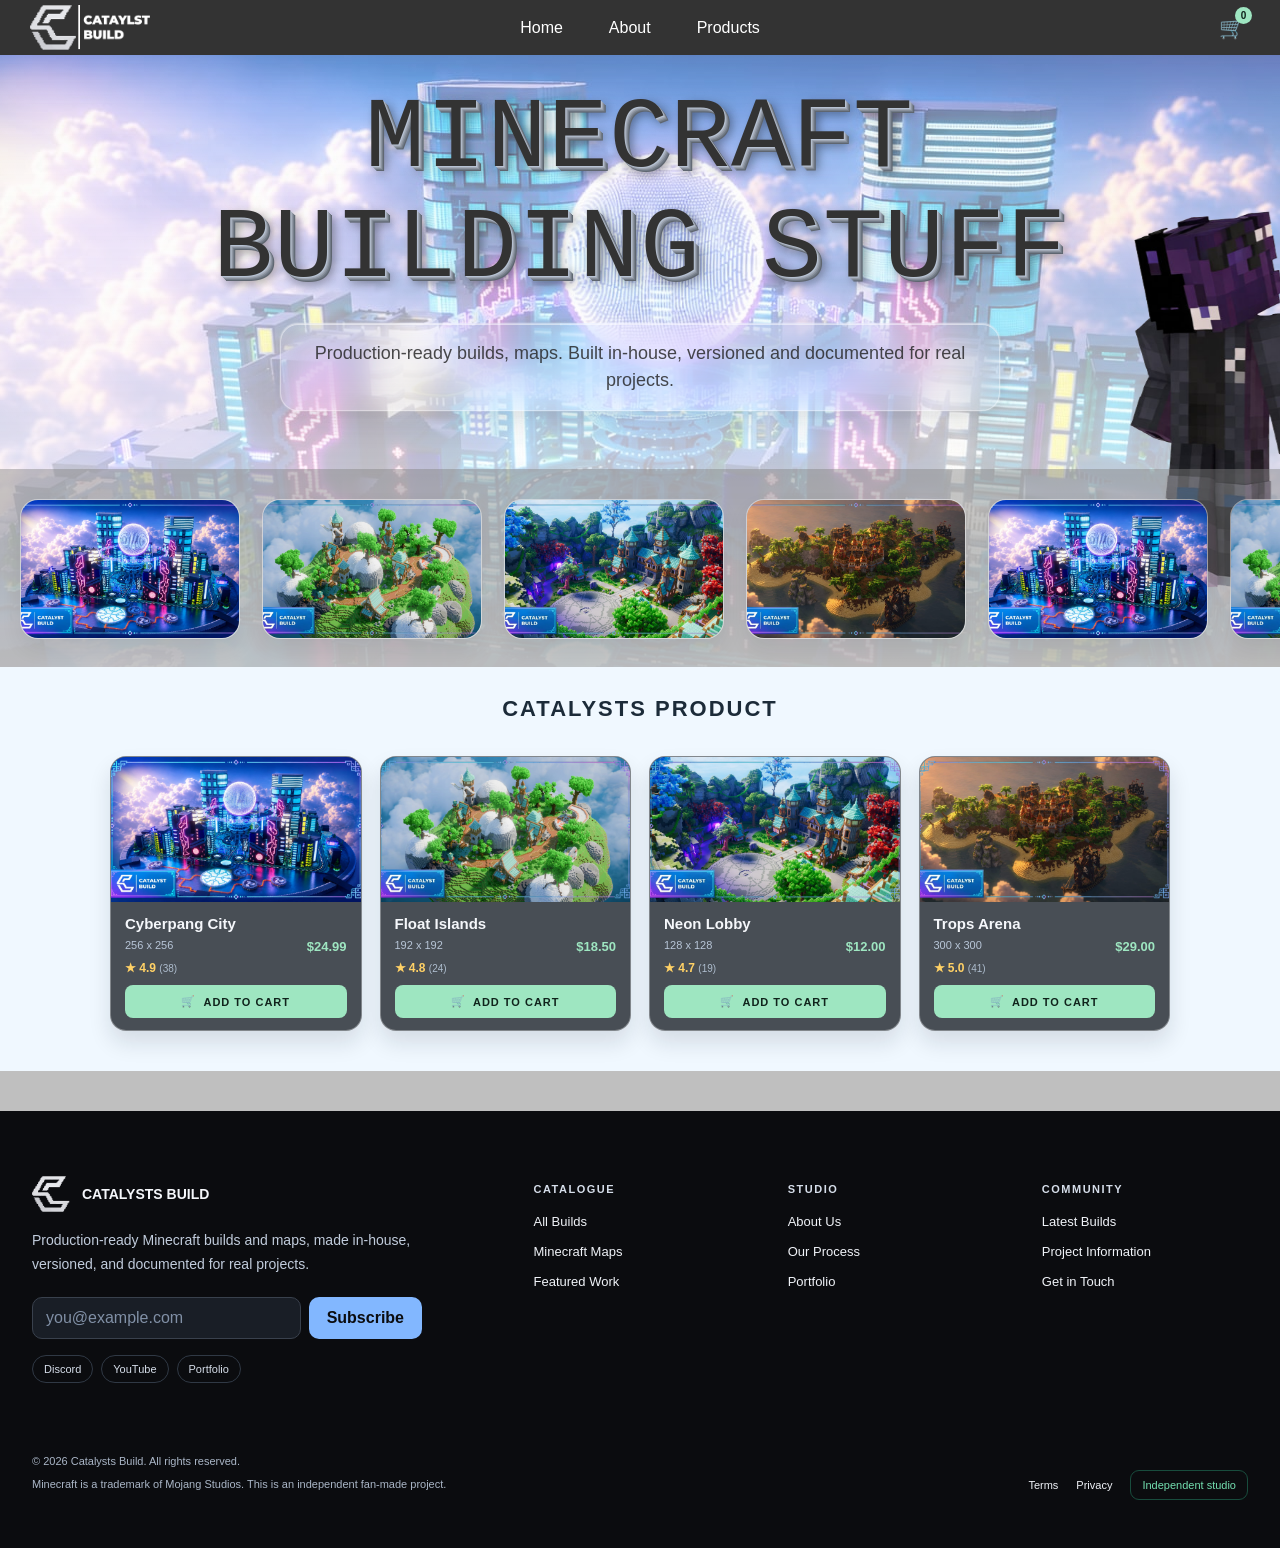
==== index.html @ a45d8bbc "update" ====
<html lang="en">
    <head>
        <meta charset="UTF-8" />
        <meta name="viewport" content="width=device-width, initial-scale=1.0" />
        <meta name="description" content="Production-ready Minecraft builds and maps, made in-house and documented for real projects." />
        <meta name="theme-color" content="#0b0c0f" />
        <meta property="og:title" content="Catalysts Build | Minecraft Builds and Maps" />
        <meta property="og:description" content="Production-ready Minecraft builds and maps, made in-house and documented for real projects." />
        <meta property="og:type" content="website" />
        <link rel="icon" type="image/png" href="KATALISs.png" />
        <title>Catalysts Build | Minecraft Builds and Maps</title>
        <link rel="stylesheet" href="style.css" />
        <script src="page-transition.js" defer></script>
    </head>
    <body data-page="home">
        <div class="page-loader" role="status" aria-label="Loading page">
            <img src="KATALISs.png" alt="" />
            <span class="page-loader-spinner" aria-hidden="true"></span>
        </div>
        <!-- NAVIGATION BAR -->
        <div class="container-navbar" id="home">
            <div class="navbar-brand">
                <img src="KATALIS.png" alt="Catalysts Build Logo" class="logo-img" />
            </div>
            <ul class="ul-navbar">
                <li class="lu-navbar"><a href="index.html">Home</a></li>
                <li class="lu-navbar"><a href="./About.html">About</a></li>
                <li class="lu-navbar"><a href="index.html#showcase">Products</a></li>
            </ul>
            <button class="navbar-cart" type="button" aria-label="Open product cart" aria-expanded="false"><span aria-hidden="true">&#128722;</span><span class="cart-count" aria-label="0 items">0</span></button>
        </div>
        <div class="cart-backdrop" hidden>
            <div class="cart-panel" role="dialog" aria-modal="true" aria-labelledby="cart-title" hidden>
                <div class="cart-panel-header"><h2 id="cart-title">Your Cart</h2><button class="cart-close" type="button" aria-label="Close cart">&#10005;</button></div>
                <div class="cart-items"></div>
                <div class="cart-total"><span>Total</span><strong>$0.00</strong><button class="cart-checkout" type="button" disabled>BUY</button></div>
            </div>
        </div>
        <!-- NAVIGATION BAR END -->
        
        <!-- CONTENT 1 -->
        <div class="hero">
            <div class="hero-scene">
                <img src="Dignan.png" alt="Minecraft Player" class="hero-image" />
                <div class="hero-text">
                    <h1 class="hero-title">MINECRAFT</h1>
                    <h2 class="hero-title">BUILDING STUFF</h2>
                    <p class="hero-subtitle">Production-ready builds, maps. Built in-house, versioned and documented for real projects.</p>
                </div>
            </div>
        </div>
        <!-- CONTENT 1 END -->

        <section class="showcase-section" id="showcase">
            <div class="showcase-track">
                <div class="showcase-item"><img src="Cyberpang.png" alt="Cyberpang build" /></div>
                <div class="showcase-item"><img src="float.png" alt="Float build" /></div>
                <div class="showcase-item"><img src="lobby.png" alt="Lobby build" /></div>
                <div class="showcase-item"><img src="Trops.png" alt="Trops build" /></div>
                <div class="showcase-item"><img src="Cyberpang.png" alt="Cyberpang build" /></div>
                <div class="showcase-item"><img src="float.png" alt="Float build" /></div>
                <div class="showcase-item"><img src="lobby.png" alt="Lobby build" /></div>
                <div class="showcase-item"><img src="Trops.png" alt="Trops build" /></div>
            </div>
            <div class="product-area">
                <h2 class="product-title">CATALYSTS PRODUCT</h2>
                <div class="build-catalog">
                <article class="build-card">
                    <img src="Cyberpang.png" alt="Cyberpang City build" />
                    <div class="build-card-info"><h3>Cyberpang City</h3><span>256 x 256</span><strong>$24.99</strong><p aria-label="Rated 4.9 out of 5">&#9733; 4.9 <small>(38)</small></p><button class="buy-button" type="button" data-product="Cyberpang City" data-price="24.99" data-image="Cyberpang.png"><span aria-hidden="true">&#128722;</span> ADD TO CART</button></div>
                </article>
                <article class="build-card">
                    <img src="float.png" alt="Float Islands build" />
                    <div class="build-card-info"><h3>Float Islands</h3><span>192 x 192</span><strong>$18.50</strong><p aria-label="Rated 4.8 out of 5">&#9733; 4.8 <small>(24)</small></p><button class="buy-button" type="button" data-product="Float Islands" data-price="18.50" data-image="float.png"><span aria-hidden="true">&#128722;</span> ADD TO CART</button></div>
                </article>
                <article class="build-card">
                    <img src="lobby.png" alt="Neon Lobby build" />
                    <div class="build-card-info"><h3>Neon Lobby</h3><span>128 x 128</span><strong>$12.00</strong><p aria-label="Rated 4.7 out of 5">&#9733; 4.7 <small>(19)</small></p><button class="buy-button" type="button" data-product="Neon Lobby" data-price="12.00" data-image="lobby.png"><span aria-hidden="true">&#128722;</span> ADD TO CART</button></div>
                </article>
                <article class="build-card">
                    <img src="Trops.png" alt="Trops Arena build" />
                    <div class="build-card-info"><h3>Trops Arena</h3><span>300 x 300</span><strong>$29.00</strong><p aria-label="Rated 5 out of 5">&#9733; 5.0 <small>(41)</small></p><button class="buy-button" type="button" data-product="Trops Arena" data-price="29.00" data-image="Trops.png"><span aria-hidden="true">&#128722;</span> ADD TO CART</button></div>
                </article>
                </div>
            </div>
        </section>

        <!-- FOOTER -->
        <footer class="site-footer">
            <div class="footer-inner">
                <div class="footer-main">
                    <section class="footer-brand" id="about">
                        <a class="footer-brand-name" href="#home">
                            <img src="KATALISs.png" alt="" class="footer-logo" />
                            <span>CATALYSTS BUILD</span>
                        </a>
                        <p class="footer-description">Production-ready Minecraft builds and maps, made in-house, versioned, and documented for real projects.</p>
                        <form class="footer-newsletter" action="#" method="get">
                            <label class="visually-hidden" for="footer-email">Email address</label>
                            <input id="footer-email" name="email" type="email" placeholder="you@example.com" required />
                            <button type="submit">Subscribe</button>
                        </form>
                        <div class="footer-socials" aria-label="Community links">
                            <span>Discord</span>
                            <span>YouTube</span>
                            <span>Portfolio</span>
                        </div>
                    </section>

                    <nav class="footer-link-group" aria-label="Build catalogue">
                        <h2>CATALOGUE</h2>
                        <a href="#showcase">All Builds</a>
                        <a href="#showcase">Minecraft Maps</a>
                        <a href="#showcase">Featured Work</a>
                    </nav>

                    <nav class="footer-link-group" aria-label="Studio information">
                        <h2>STUDIO</h2>
                        <a href="#about">About Us</a>
                        <a href="#about">Our Process</a>
                        <a href="#showcase">Portfolio</a>
                    </nav>

                    <nav class="footer-link-group" aria-label="Community and support">
                        <h2>COMMUNITY</h2>
                        <a href="#showcase">Latest Builds</a>
                        <a href="#about">Project Information</a>
                        <a href="#about">Get in Touch</a>
                    </nav>
                </div>

                <div class="footer-bottom">
                    <div class="footer-legal-copy">
                        <p>&copy; 2026 Catalysts Build. All rights reserved.</p>
                        <p>Minecraft is a trademark of Mojang Studios. This is an independent fan-made project.</p>
                    </div>
                    <div class="footer-legal-links">
                        <a href="#about">Terms</a>
                        <a href="#about">Privacy</a>
                        <span>Independent studio</span>
                    </div>
                </div>
            </div>
        </footer>
        <!-- FOOTER END -->
    </body>
</html>
---- style.css ----
@import url('https://fonts.cdnfonts.com/css/minecraft-4');

*,
*::before,
*::after {
    box-sizing: border-box;
}

html {
    overflow-x: clip;
}

body {
    margin: 0;
    font-family: Arial, sans-serif;
    position: relative;
    min-height: 100vh;
    background-color: #f3f3f3;
    animation: page-enter 260ms ease-out both;
}

html.cart-open,
body.cart-open {
    overflow: hidden;
}

.page-loader {
    position: fixed;
    z-index: 10000;
    inset: 0;
    display: grid;
    place-content: center;
    justify-items: center;
    gap: 22px;
    background: #11151b;
    opacity: 0;
    visibility: hidden;
    transition: opacity 180ms ease, visibility 180ms ease;
}

body.page-loading .page-loader {
    opacity: 1;
    visibility: visible;
}

body.page-loading-slide .page-loader {
    opacity: 1;
    visibility: visible;
    animation: loader-fade-in 420ms ease-out both;
    transition: none;
}

body.page-loading-slide-reverse .page-loader {
    opacity: 1;
    visibility: visible;
    animation: loader-fade-in 420ms ease-out both;
    transition: none;
}

body.page-loading-slide > :not(.page-loader) {
    animation: page-slide-out-right 420ms cubic-bezier(0.65, 0, 0.35, 1) both;
}

body.page-loading-slide-reverse > :not(.page-loader) {
    animation: page-slide-out-left 420ms cubic-bezier(0.65, 0, 0.35, 1) both;
}

.page-loader img {
    width: min(160px, 45vw);
    max-height: 140px;
    object-fit: contain;
    animation: loader-pulse 1.4s ease-in-out infinite;
}

.page-loader-spinner {
    width: 28px;
    aspect-ratio: 1;
    border: 3px solid rgba(255, 255, 255, 0.25);
    border-top-color: #82b7ff;
    border-radius: 50%;
    animation: loader-spin 0.8s linear infinite;
}

@keyframes loader-pulse {
    50% {
        transform: scale(1.06);
        opacity: 0.72;
    }
}

@keyframes loader-spin {
    to {
        transform: rotate(360deg);
    }
}

@keyframes page-enter {
    from {
        opacity: 0;
    }
    to {
        opacity: 1;
    }
}

body.page-slide-enter > :not(.page-loader) {
    animation: page-slide-in 420ms cubic-bezier(0.2, 0.75, 0.25, 1) both;
}

body.page-slide-enter-reverse > :not(.page-loader) {
    animation: page-slide-in-reverse 420ms cubic-bezier(0.2, 0.75, 0.25, 1) both;
}

@keyframes page-slide-in {
    from {
        transform: translateX(-100%);
    }
    to {
        transform: translateX(0);
    }
}

@keyframes loader-slide-in {
    from {
        transform: translateX(100%);
    }
    to {
        transform: translateX(0);
    }
}

@keyframes loader-fade-in {
    from {
        opacity: 0;
    }
    to {
        opacity: 1;
    }
}

@keyframes page-slide-in-reverse {
    from {
        transform: translateX(100%);
    }
    to {
        transform: translateX(0);
    }
}

@keyframes loader-slide-in-reverse {
    from {
        transform: translateX(-100%);
    }
    to {
        transform: translateX(0);
    }
}

@keyframes page-slide-out-right {
    to {
        transform: translateX(100vw);
    }
}

@keyframes page-slide-out-left {
    to {
        transform: translateX(-100vw);
    }
}

@media (prefers-reduced-motion: reduce) {
    body,
    body.page-slide-enter,
    body.page-slide-enter-reverse,
    body.page-loading-slide .page-loader {
        animation: none;
    }

    body.page-slide-enter > :not(.page-loader),
    body.page-slide-enter-reverse > :not(.page-loader),
    body.page-loading-slide > :not(.page-loader),
    body.page-loading-slide-reverse > :not(.page-loader) {
        animation: none;
    }

    .page-loader,
    .page-loader img,
    .page-loader-spinner {
        transition: none;
        animation: none;
    }

    body.page-loading-slide .page-loader {
        animation: none;
    }

    body.page-loading-slide-reverse .page-loader {
        animation: none;
    }

    .hero-image,
    .hero-title,
    .hero-subtitle,
    .about-page .about-eyebrow,
    .about-page .about-title,
    .about-page .about-description,
    .about-page .about-team-heading,
    .about-page .team-grid > .team-card,
    .about-page .about-back-link {
        animation: none;
    }
}

body::before {
    content: "";
    position: fixed;
    inset: 0;
    background-image: var(--page-background-image, url('Cyberpang.png'));
    background-size: cover;
    background-position: center center;
    background-repeat: no-repeat;
    opacity: 0.7;
    z-index: -2;
    transition: opacity 320ms ease;
}

body.background-fading::before {
    opacity: 0;
}

body::after {
    content: "";
    position: fixed;
    inset: 0;
    background: linear-gradient(to bottom, rgba(255,255,255,0.05), rgba(255,255,255,0.85) 70%, rgba(255,255,255,0.95));
    z-index: -1;
}

.container-navbar {
    position: sticky;
    top: 0;
    z-index: 1000;
    display: flex;
    align-items: center;
    justify-content: space-between;
    background-color: #333;
    padding: 8px 30px;
    height: 55px;
    transition: background-color 220ms ease, backdrop-filter 220ms ease, box-shadow 220ms ease;
}

.container-navbar.is-scrolled {
    background: rgba(24, 28, 35, 0.28);
    border-bottom: 1px solid rgba(255, 255, 255, 0.18);
    box-shadow: 0 10px 30px rgba(0, 0, 0, 0.16);
    backdrop-filter: blur(18px) saturate(140%);
    -webkit-backdrop-filter: blur(18px) saturate(140%);
}

.navbar-brand {
    display: flex;
    align-items: center;
    position: relative;
    z-index: 1;
}

.logo-img {
    width: 120px;
    height: auto;
    display: block;
}

.ul-navbar {
    list-style: none;
    display: flex;
    gap: 20px;
    margin: 0;
    padding: 0;
    position: absolute;
    left: 50%;
    top: 50%;
    transform: translate(-50%, -50%);
}

.navbar-cart {
    position: absolute;
    top: 50%;
    right: 30px;
    display: grid;
    width: 38px;
    height: 38px;
    place-items: center;
    border: 1px solid transparent;
    border-radius: 8px;
    background: transparent;
    color: white;
    font-size: 21px;
    text-decoration: none;
    transform: translateY(-50%);
    transition: background-color 260ms ease, border-color 260ms ease, transform 320ms cubic-bezier(0.22, 1, 0.36, 1);
}

.navbar-cart:active {
    transform: translateY(-50%) scale(0.9);
}

.cart-count {
    position: absolute;
    top: -3px;
    right: -3px;
    display: grid;
    min-width: 17px;
    height: 17px;
    padding: 0 4px;
    place-items: center;
    border-radius: 999px;
    background: #9ee6c1;
    color: #10231c;
    font-size: 10px;
    font-weight: 800;
}

.cart-panel {
    position: fixed;
    top: 50%;
    left: 50%;
    z-index: 1200;
    width: min(520px, calc(100vw - 32px));
    max-height: min(620px, calc(100vh - 40px));
    overflow-y: auto;
    padding: 22px;
    border: 1px solid rgba(255, 255, 255, 0.3);
    border-radius: 12px;
    background: rgba(13, 19, 28, 0.94);
    box-shadow: 0 24px 70px rgba(0, 0, 0, 0.38);
    color: #f5f7fb;
    transform: translate(-50%, -50%);
    animation: cart-pop-in 360ms cubic-bezier(0.22, 1, 0.36, 1) both;
}

.cart-backdrop {
    position: fixed;
    z-index: 1100;
    inset: 0;
    background: rgba(5, 8, 12, 0.58);
    backdrop-filter: blur(8px) saturate(115%);
    cursor: default;
    animation: cart-backdrop-in 260ms ease-out both;
}

.cart-panel-header {
    display: flex;
    align-items: center;
    justify-content: space-between;
    gap: 12px;
    margin-bottom: 12px;
}

.cart-panel h2 {
    margin: 0;
    font-size: 15px;
}

.cart-close {
    display: grid;
    width: 26px;
    height: 26px;
    place-items: center;
    border: 1px solid transparent;
    border-radius: 6px;
    background: transparent;
    color: #b8c6d8;
    cursor: pointer;
    font-size: 13px;
}

.cart-close:hover,
.cart-close:focus-visible {
    border-color: rgba(255, 255, 255, 0.3);
    color: #f5f7fb;
}

@keyframes cart-pop-in {
    from {
        opacity: 0;
        filter: blur(8px);
        transform: translate(-50%, -50%) scale(0.88);
    }

    to {
        opacity: 1;
        filter: blur(0);
        transform: translate(-50%, -50%) scale(1);
    }
}

@keyframes cart-backdrop-in {
    from {
        opacity: 0;
    }

    to {
        opacity: 1;
    }
}

.cart-items {
    display: grid;
    gap: 10px;
}

.cart-line {
    display: flex;
    align-items: center;
    gap: 12px;
    padding: 9px;
    border: 1px solid rgba(255, 255, 255, 0.12);
    border-radius: 9px;
    background: rgba(255, 255, 255, 0.06);
}

.cart-line img {
    width: 64px;
    height: 54px;
    flex: 0 0 64px;
    border-radius: 6px;
    object-fit: cover;
}

.cart-line-details {
    display: grid;
    flex: 1;
    gap: 4px;
    min-width: 0;
}

.cart-line-details strong {
    overflow: hidden;
    text-overflow: ellipsis;
    white-space: nowrap;
}

.cart-line-details span {
    color: #b8c6d8;
    font-size: 11px;
}

.cart-line-details b {
    color: #9ee6c1;
    font-size: 12px;
}

.cart-remove {
    padding: 7px 9px;
    border: 1px solid rgba(255, 158, 158, 0.5);
    border-radius: 6px;
    background: transparent;
    color: #ffb2b2;
    cursor: pointer;
    font-size: 9px;
    font-weight: 800;
    letter-spacing: 0.5px;
}

.cart-remove:hover {
    background: rgba(255, 158, 158, 0.14);
    color: #ffd0d0;
}

.cart-checkout {
    padding: 8px 11px;
    border: 1px solid rgba(158, 230, 193, 0.65);
    border-radius: 6px;
    background: #9ee6c1;
    color: #10231c;
    cursor: pointer;
    font-size: 10px;
    font-weight: 800;
    letter-spacing: 0.8px;
}

.cart-checkout:hover:not(:disabled) {
    background: #c2f5d9;
}

.cart-checkout:disabled {
    cursor: not-allowed;
    opacity: 0.45;
}

.cart-total {
    display: flex;
    align-items: center;
    justify-content: space-between;
    gap: 12px;
    font-size: 12px;
}

.cart-line strong,
.cart-total strong {
    color: #9ee6c1;
}

.cart-empty {
    margin: 0;
    color: #b8c6d8;
    font-size: 12px;
}

.cart-total {
    margin-top: 14px;
    padding-top: 12px;
    border-top: 1px solid rgba(255, 255, 255, 0.16);
    font-weight: 700;
}

.navbar-cart:hover {
    border-color: rgba(255, 255, 255, 0.7);
    background-color: rgba(255, 255, 255, 0.12);
    transform: translateY(-50%) scale(1.08);
}

.navbar-cart:hover:active {
    transform: translateY(-50%) scale(0.9);
}

.lu-navbar {
    list-style: none;
}

.lu-navbar a {
    color: white;
    text-decoration: none;
    padding: 8px 12px;
    border: 1px solid transparent;
    border-radius: 5px;
    display: inline-block;
}

.lu-navbar a:hover {
    border-color: white;
    background-color: rgba(255, 255, 255, 0.1);
}

.hero {
    display: flex;
    justify-content: center;
    align-items: center;
    min-height: 220px;
    padding: 30px 20px;
}

.hero-scene {
    position: relative;
    width: min(1100px, 90%);
    min-height: 320px;
    display: flex;
    align-items: flex-end;
    justify-content: center;
    margin: 0 auto;
    padding-bottom: 10px;
}

.hero-image {
    position: absolute;
    right: -17%;
    bottom: -50%;
    width: 340px;
    height: auto;
    display: block;
    opacity: 0.9;
    z-index: 0;
    pointer-events: none;
    animation: content-pop-up 760ms cubic-bezier(0.16, 1, 0.3, 1) 100ms both;
}

.hero-text {
    position: relative;
    z-index: 1;
    text-align: center;
    display: flex;
    flex-direction: column;
    justify-content: center;
    align-items: center;
}

.hero-text h1 {
    animation: content-pop-up 680ms cubic-bezier(0.16, 1, 0.3, 1) 220ms both;
}

.hero-text h2 {
    animation: content-pop-up 680ms cubic-bezier(0.16, 1, 0.3, 1) 400ms both;
}

.hero-subtitle {
    animation: content-pop-up 680ms cubic-bezier(0.16, 1, 0.3, 1) 580ms both;
}

@keyframes content-pop-up {
    from {
        opacity: 0;
        transform: translateY(42px) scale(0.94);
    }
    to {
        opacity: 1;
        transform: translateY(0) scale(1);
    }
}

.hero-title {
    font-family: 'Minecraft', 'Minecraftia', monospace;
    font-size: 100px;
    font-weight: 400;
    letter-spacing: 1px;
    margin:0 ;
    color:#333;
    text-transform: uppercase;
    line-height: 1.1;
    background: transparent;
    border: none;
    border-radius: 0;
    padding: 0;
    box-shadow: none;
    backdrop-filter: none;
    -webkit-backdrop-filter: none;
    text-shadow:
        1px 1px 0 #b7c2d3,
        2px 2px 0 #a1a9b6,
        3px 3px 0 #8a919d,
        4px 4px 0 #727b87,
        5px 5px 0 #5f6670,
        6px 6px 12px rgba(0, 0, 0, 0.51);
}

.hero-subtitle {
    margin-top: 18px;
    font-size: 18px;
    color: rgba(35, 35, 35, 0.82);
    max-width: 720px;
    line-height: 1.5;
    font-weight: 500;
    background: rgba(255, 255, 255, 0.1);
    border: 1px solid rgba(255, 255, 255, 0.35);
    backdrop-filter: blur(16px) saturate(130%);
    -webkit-backdrop-filter: blur(16px) saturate(130%);
    border-radius: 18px;
    padding: 16px 24px;
    box-shadow: 0 0 0 1px rgba(255,255,255,0.12), inset 0 1px 0 rgba(255, 255, 255, 0.5), 0 15px 28px rgba(15, 23, 42, 0.08), 0 4px 12px rgba(80, 80, 80, 0.05);
    margin-left: auto;
    margin-right: auto;
}


.showcase-section {
    width: 100%;
    overflow: hidden;
    padding: 30px 0 40px;
    position: relative;
    background-color: rgba(128, 128, 128, 0.45);
}

.showcase-track {
    display: flex;
    width: max-content;
    gap: 22px;
    animation: marquee 20s linear infinite;
    padding: 0 20px;
}

.showcase-item {
    width: 220px;
    height: 140px;
    overflow: hidden;
    flex: 0 0 220px;
    border-radius: 18px;
    background: rgba(255, 255, 255, 0.12);
    border: 1px solid rgba(255, 255, 255, 0.35);
    backdrop-filter: blur(16px) saturate(130%);
    -webkit-backdrop-filter: blur(16px) saturate(130%);
    display: flex;
    align-items: center;
    justify-content: center;
    box-shadow: inset 0 1px 0 rgba(255, 255, 255, 0.4), 0 10px 20px rgba(15, 23, 42, 0.08);
}

.showcase-item img {
    width: 100%;
    height: 100%;
    display: block;
    object-fit: cover;
}

.product-area {
    overflow: hidden;
    margin-top: 28px;
    padding: 1px 0 40px;
    background: aliceblue;
}

.product-title {
    width: min(1060px, calc(100% - 40px));
    margin: 28px auto 0;
    color: #1c2b39;
    font-family: "Arial Black", Arial, sans-serif;
    font-size: 22px;
    letter-spacing: 2px;
    text-align: center;
}

.build-catalog {
    display: grid;
    grid-template-columns: repeat(4, minmax(0, 1fr));
    gap: 18px;
    width: min(1060px, calc(100% - 40px));
    margin: 34px auto 0;
}

.build-card {
    position: relative;
    z-index: 0;
    overflow: hidden;
    border: 1px solid rgba(255, 255, 255, 0.32);
    border-radius: 16px;
    background: rgba(8, 13, 20, 0.72);
    box-shadow: 0 12px 22px rgba(15, 23, 42, 0.12);
    color: #f5f7fb;
    transition: transform 220ms ease, box-shadow 220ms ease, border-color 220ms ease;
}

@media (hover: hover) and (pointer: fine) {
    .build-card:hover {
        z-index: 1;
        border-color: rgba(255, 255, 255, 0.72);
        box-shadow: 0 20px 34px rgba(15, 23, 42, 0.24);
        transform: translateY(-10px) scale(1.03);
    }
}

.build-card img {
    display: block;
    width: 100%;
    height: 145px;
    object-fit: cover;
}

.build-card-info {
    display: grid;
    grid-template-columns: 1fr auto;
    gap: 7px 10px;
    padding: 13px 14px 12px;
}

.build-card-info h3 {
    grid-column: 1 / -1;
    margin: 0;
    font-size: 15px;
}

.build-card-info span {
    color: #b8c6d8;
    font-size: 11px;
}

.build-card-info strong {
    color: #9ee6c1;
    font-size: 13px;
}

.build-card-info p {
    grid-column: 1 / -1;
    margin: 0;
    color: #ffd166;
    font-size: 12px;
    font-weight: 700;
}

.buy-button {
    display: inline-flex;
    grid-column: 1 / -1;
    align-items: center;
    justify-content: center;
    gap: 7px;
    width: 100%;
    margin-top: 3px;
    padding: 9px 12px;
    border: 1px solid rgba(158, 230, 193, 0.65);
    border-radius: 8px;
    background: #9ee6c1;
    color: #10231c;
    cursor: pointer;
    font-family: inherit;
    font-size: 11px;
    font-weight: 800;
    letter-spacing: 1px;
    transition: background-color 180ms ease, transform 180ms ease;
}

.buy-button:hover {
    background: #c2f5d9;
    transform: translateY(-2px);
}

.buy-button.is-added {
    background: #c2f5d9;
    transform: scale(0.98);
}

.buy-button.cart-added,
.buy-button.cart-added:hover {
    border-color: #aeb5ba;
    background: #aeb5ba;
    color: #3e454a;
    cursor: not-allowed;
    transform: none;
}

.buy-button:focus-visible {
    outline: 2px solid #f5f7fb;
    outline-offset: 3px;
}

.build-card-info small {
    color: #aebdce;
    font-weight: 400;
}

@keyframes marquee {
    from {
        transform: translateX(0);
    }
    to {
        transform: translateX(-50%);
    }
}

.site-footer {
    background-color: #0b0c0f;
    color: #f5f7fb;
}

.footer-inner {
    width: min(1350px, calc(100% - 64px));
    margin: 0 auto;
    padding: 64px 0 48px;
}

.footer-main {
    display: grid;
    grid-template-columns: minmax(320px, 2.2fr) repeat(3, minmax(130px, 1fr));
    gap: 48px;
    align-items: start;
}

.footer-brand-name {
    display: inline-flex;
    align-items: center;
    gap: 12px;
    color: #f5f7fb;
    font-size: 14px;
    font-weight: 700;
    text-decoration: none;
}

.footer-logo {
    width: 38px;
    height: 38px;
    object-fit: contain;
}

.footer-description {
    max-width: 410px;
    margin: 16px 0 20px;
    color: #c1ccdc;
    font-size: 14px;
    line-height: 1.7;
}

.footer-newsletter {
    display: flex;
    gap: 8px;
    max-width: 390px;
}

.footer-newsletter input {
    min-width: 0;
    flex: 1;
    padding: 0 13px;
    border: 1px solid #39414d;
    border-radius: 10px;
    background: #191e26;
    color: #f5f7fb;
    font: inherit;
}

.footer-newsletter input::placeholder {
    color: #8190a6;
}

.footer-newsletter button {
    min-height: 42px;
    padding: 0 18px;
    border: 0;
    border-radius: 10px;
    background: #82b7ff;
    color: #0b0c0f;
    font: inherit;
    font-weight: 700;
    cursor: pointer;
}

.footer-socials {
    display: flex;
    flex-wrap: wrap;
    gap: 8px;
    margin-top: 14px;
}

.footer-socials span {
    padding: 7px 11px;
    border: 1px solid #303945;
    border-radius: 20px;
    color: #d6deea;
    font-size: 11px;
}

.footer-link-group {
    display: flex;
    flex-direction: column;
    align-items: flex-start;
    gap: 15px;
    padding-top: 8px;
}

.footer-link-group h2 {
    margin: 0 0 4px;
    color: #d6deea;
    font-size: 11px;
    letter-spacing: 1.5px;
}

.footer-link-group a,
.footer-legal-links a {
    color: #f0f3f8;
    font-size: 13px;
    text-decoration: none;
}

.footer-link-group a:hover,
.footer-legal-links a:hover {
    color: #82b7ff;
}

.footer-bottom {
    display: flex;
    justify-content: space-between;
    align-items: flex-end;
    gap: 24px;
    margin-top: 70px;
}

.footer-legal-copy p {
    margin: 0 0 7px;
    color: #aab6c7;
    font-size: 11px;
    line-height: 1.5;
}

.footer-legal-links {
    display: flex;
    flex-wrap: wrap;
    gap: 18px;
    align-items: center;
}

.footer-legal-links a,
.footer-legal-links span {
    font-size: 11px;
}

.footer-legal-links span {
    padding: 8px 11px;
    border: 1px solid #184c3d;
    border-radius: 9px;
    color: #74e0b1;
}

.visually-hidden {
    position: absolute;
    width: 1px;
    height: 1px;
    padding: 0;
    margin: -1px;
    overflow: hidden;
    clip: rect(0, 0, 0, 0);
    white-space: nowrap;
    border: 0;
}

.about-page {
    width: min(1000px, calc(100% - 48px));
    min-height: 55vh;
    margin: 0 auto;
    padding: 90px 0;
    color: #242a32;
}

.about-intro {
    padding: 28px clamp(20px, 4vw, 36px);
    border: 1px solid rgba(255, 255, 255, 0.8);
    border-left: 4px solid #527da8;
    border-radius: 8px;
    background: rgba(255, 255, 255, 0.78);
    box-shadow: 0 16px 40px rgba(26, 39, 54, 0.12);
    backdrop-filter: blur(10px);
    -webkit-backdrop-filter: blur(10px);
}

.about-eyebrow {
    margin: 0 0 14px;
    color: #527da8;
    font-size: 14px;
    font-weight: 900;
    letter-spacing: 3px;
    animation: content-pop-up 620ms cubic-bezier(0.16, 1, 0.3, 1) both;
}

.about-title {
    margin: 0;
    font-family: 'Minecraft', 'Minecraftia', monospace;
    font-size: clamp(38px, 7vw, 72px);
    font-weight: 400;
    line-height: 1.15;
    text-shadow: 3px 3px 0 rgba(80, 94, 110, 0.35);
    animation: content-pop-up 620ms cubic-bezier(0.16, 1, 0.3, 1) 120ms both;
}

.about-description {
    max-width: 680px;
    margin: 24px 0 0;
    font-size: 18px;
    line-height: 1.8;
    animation: content-pop-up 620ms cubic-bezier(0.16, 1, 0.3, 1) 240ms both;
}

.about-team {
    margin-top: 42px;
}

.about-team-label {
    margin: 0 0 7px;
    color: #527da8;
    font-size: 11px;
    font-weight: 700;
    letter-spacing: 2px;
}

.about-team-heading {
    display: flex;
    justify-content: space-between;
    align-items: flex-end;
    gap: 20px;
    margin-bottom: 18px;
    padding: 16px 20px;
    border: 1px solid rgba(255, 255, 255, 0.65);
    border-radius: 8px;
    background: rgba(255, 255, 255, 0.38);
    box-shadow: 0 12px 32px rgba(26, 39, 54, 0.1);
    backdrop-filter: blur(16px) saturate(150%);
    -webkit-backdrop-filter: blur(16px) saturate(150%);
    animation: content-pop-up 620ms cubic-bezier(0.16, 1, 0.3, 1) 360ms both;
}

.about-team-heading h2 {
    margin: 0;
    color: #242a32;
    font-size: 26px;
}

.team-total {
    padding: 7px 10px;
    border: 1px solid rgba(82, 125, 168, 0.35);
    border-radius: 6px;
    color: #416b94;
    font-size: 11px;
    font-weight: 700;
    letter-spacing: 1px;
}

.team-grid {
    display: grid;
    grid-template-columns: repeat(5, minmax(0, 1fr));
    gap: 14px;
}

.team-card {
    min-width: 0;
    min-height: 190px;
    padding: 14px;
    overflow: hidden;
    border: 1px solid rgba(255, 255, 255, 0.2);
    border-radius: 8px;
    background: linear-gradient(145deg, rgba(37, 82, 82, 0.96), rgba(13, 19, 28, 0.96));
    color: #f5f7fb;
    box-shadow: 0 8px 18px rgb(135, 136, 138);
}

.team-grid > .team-card {
    animation: content-pop-up 620ms cubic-bezier(0.16, 1, 0.3, 1) both;
}

.team-grid > .team-card:nth-child(1) { animation-delay: 440ms; }
.team-grid > .team-card:nth-child(2) { animation-delay: 520ms; }
.team-grid > .team-card:nth-child(3) { animation-delay: 600ms; }
.team-grid > .team-card:nth-child(4) { animation-delay: 680ms; }
.team-grid > .team-card:nth-child(5) { animation-delay: 760ms; }
.team-grid > .team-card:nth-child(6) { animation-delay: 840ms; }
.team-grid > .team-card:nth-child(7) { animation-delay: 920ms; }
.team-grid > .team-card:nth-child(8) { animation-delay: 1000ms; }
.team-grid > .team-card:nth-child(9) { animation-delay: 1080ms; }
.team-grid > .team-card:nth-child(10) { animation-delay: 1160ms; }

.team-card-top {
    display: flex;
    justify-content: space-between;
    gap: 6px;
    color: #9eb9d5;
    font-size: 8px;
    font-weight: 700;
    letter-spacing: 1px;
}

.team-avatar {
    display: grid;
    width: 52px;
    aspect-ratio: 1;
    place-items: center;
    margin: 16px auto 12px;
    object-fit: cover;
    border: 1px solid rgba(130, 183, 255, 0.65);
    border-radius: 50%;
    background: rgba(130, 183, 255, 0.12);
    color: #b8d7ff;
    font-size: 13px;
    font-weight: 700;
}

.team-card-with-photo {
    position: relative;
    isolation: isolate;
    padding: 0;
}

.team-card-with-photo::after {
    position: absolute;
    z-index: -1;
    inset: 0;
    background: linear-gradient(to bottom, rgba(8, 13, 20, 0.16) 20%, rgba(8, 13, 20, 0.55) 100%);
    content: "";
}

.team-card-image {
    --avatar-size: 1;
    --avatar-position: 50% 50%;
    position: absolute;
    z-index: -2;
    inset: 0;
    width: 100%;
    height: 100%;
    object-fit: cover;
    object-position: var(--avatar-position);
    transform: scale(var(--avatar-size));
    transform-origin: center;
}

.team-card-content {
    position: relative;
    z-index: 1;
    display: flex;
    min-height: 190px;
    flex-direction: column;
    padding: 14px;
}

.team-card-spacer {
    flex: 1;
}

.team-card h3 {
    margin: 0;
    text-align: center;
    font-size: 15px;
}

.team-card > p,
.team-card-content > p {
    margin: 6px 0 12px;
    color: #aebdce;
    text-align: center;
    font-size: 9px;
    letter-spacing: 1px;
}

.team-id {
    display: block;
    padding-top: 8px;
    border-top: 1px solid rgba(255, 255, 255, 0.16);
    color: #82b7ff;
    text-align: center;
    font-size: 10px;
    font-weight: 700;
    letter-spacing: 1.5px;
}

.about-back-link {
    display: inline-block;
    margin-top: 32px;
    padding: 12px 18px;
    border-radius: 8px;
    background: #333;
    color: white;
    text-decoration: none;
    animation: content-pop-up 620ms cubic-bezier(0.16, 1, 0.3, 1) 1280ms both;
}

.about-back-link:hover {
    background: #4b4b4b;
}

@media (max-width: 900px) {
    .footer-main {
        grid-template-columns: repeat(3, minmax(0, 1fr));
        gap: 36px 24px;
    }

    .footer-brand {
        grid-column: 1 / -1;
    }

    .footer-bottom {
        align-items: flex-start;
        flex-direction: column;
        margin-top: 48px;
    }

    .team-grid {
        grid-template-columns: repeat(3, minmax(0, 1fr));
    }
}

@media (max-width: 600px) {
    .footer-inner {
        width: min(100% - 40px, 480px);
        padding: 48px 0 32px;
    }

    .footer-main {
        grid-template-columns: repeat(2, minmax(0, 1fr));
        gap: 34px 20px;
    }

    .footer-brand {
        grid-column: 1 / -1;
    }

    .footer-link-group:last-child {
        grid-column: 1 / -1;
    }

    .footer-newsletter {
        width: 100%;
    }

    .footer-newsletter button {
        padding: 0 13px;
    }

    .footer-legal-links {
        gap: 12px;
    }

    .about-page {
        width: calc(100% - 40px);
        padding: 64px 0;
    }

    .team-grid {
        grid-template-columns: repeat(2, minmax(0, 1fr));
        gap: 10px;
    }

    .team-card {
        padding: 12px;
    }
}

@media (max-width: 900px) {
    .container-navbar {
        padding-right: 20px;
        padding-left: 20px;
    }

    .navbar-cart {
        right: 20px;
    }

    .hero-scene {
        width: 100%;
    }

    .hero-title {
        font-size: 68px;
    }

    .hero-image {
        right: -6%;
        bottom: -32%;
        width: 280px;
    }

    .footer-inner {
        width: calc(100% - 40px);
    }
}

@media (max-width: 600px) {
    .container-navbar {
        height: auto;
        flex-direction: column;
        justify-content: center;
        gap: 4px;
        padding: 8px 12px 10px;
    }

    .logo-img {
        width: 100px;
    }

    .navbar-cart {
        top: 19px;
        right: 12px;
        transform: none;
    }

    .navbar-cart:hover {
        transform: scale(1.08);
    }

    .navbar-cart:hover:active {
        transform: scale(0.9);
    }

    .ul-navbar {
        position: static;
        width: 100%;
        flex-wrap: wrap;
        justify-content: center;
        gap: 4px;
        transform: none;
    }

    .lu-navbar a {
        padding: 7px 10px;
        font-size: 13px;
    }

    .hero {
        min-height: 0;
        padding: 20px 16px 10px;
    }

    .hero-scene {
        min-height: 270px;
        align-items: center;
        padding-bottom: 0;
    }

    .hero-title {
        font-size: 38px;
        line-height: 1.2;
    }

    .hero-image {
        right: -12px;
        bottom: -36px;
        width: 180px;
        opacity: 0.62;
    }

    .hero-subtitle {
        width: 100%;
        max-width: 500px;
        margin-top: 14px;
        padding: 12px 14px;
        border-radius: 12px;
        font-size: 15px;
    }

    .showcase-section {
        padding: 22px 0 28px;
    }

    .showcase-track {
        gap: 14px;
    }

    .showcase-item {
        width: 190px;
        height: 120px;
        flex-basis: 190px;
        border-radius: 12px;
    }

    .build-catalog {
        grid-template-columns: repeat(2, minmax(0, 1fr));
        gap: 12px;
    }

    .build-card img {
        height: 120px;
    }

    .footer-main {
        gap: 28px 16px;
    }

    .footer-bottom {
        gap: 16px;
        margin-top: 40px;
    }

    .about-page {
        min-height: 0;
        padding: 56px 0;
    }

    .about-title {
        font-size: 36px;
    }

    .about-description {
        margin-top: 18px;
        font-size: 16px;
        line-height: 1.65;
    }

    .about-team {
        margin-top: 32px;
    }

    .about-team-heading h2 {
        font-size: 22px;
    }

    .team-card,
    .team-card-content {
        min-height: 176px;
    }

    .team-card h3 {
        font-size: 14px;
        overflow-wrap: anywhere;
    }

    .about-back-link {
        margin-top: 24px;
    }
}

@media (max-width: 380px) {
    .hero-title {
        font-size: 30px;
    }

    .hero-image {
        right: -16px;
        width: 155px;
        opacity: 0.52;
    }

    .footer-inner {
        width: calc(100% - 32px);
    }

    .footer-newsletter button {
        padding: 0 10px;
        font-size: 13px;
    }

    .footer-link-group h2 {
        font-size: 10px;
    }

    .team-grid {
        gap: 8px;
    }

    .team-card {
        padding: 10px;
    }

    .team-card-top {
        font-size: 7px;
        letter-spacing: 0.5px;
    }
}
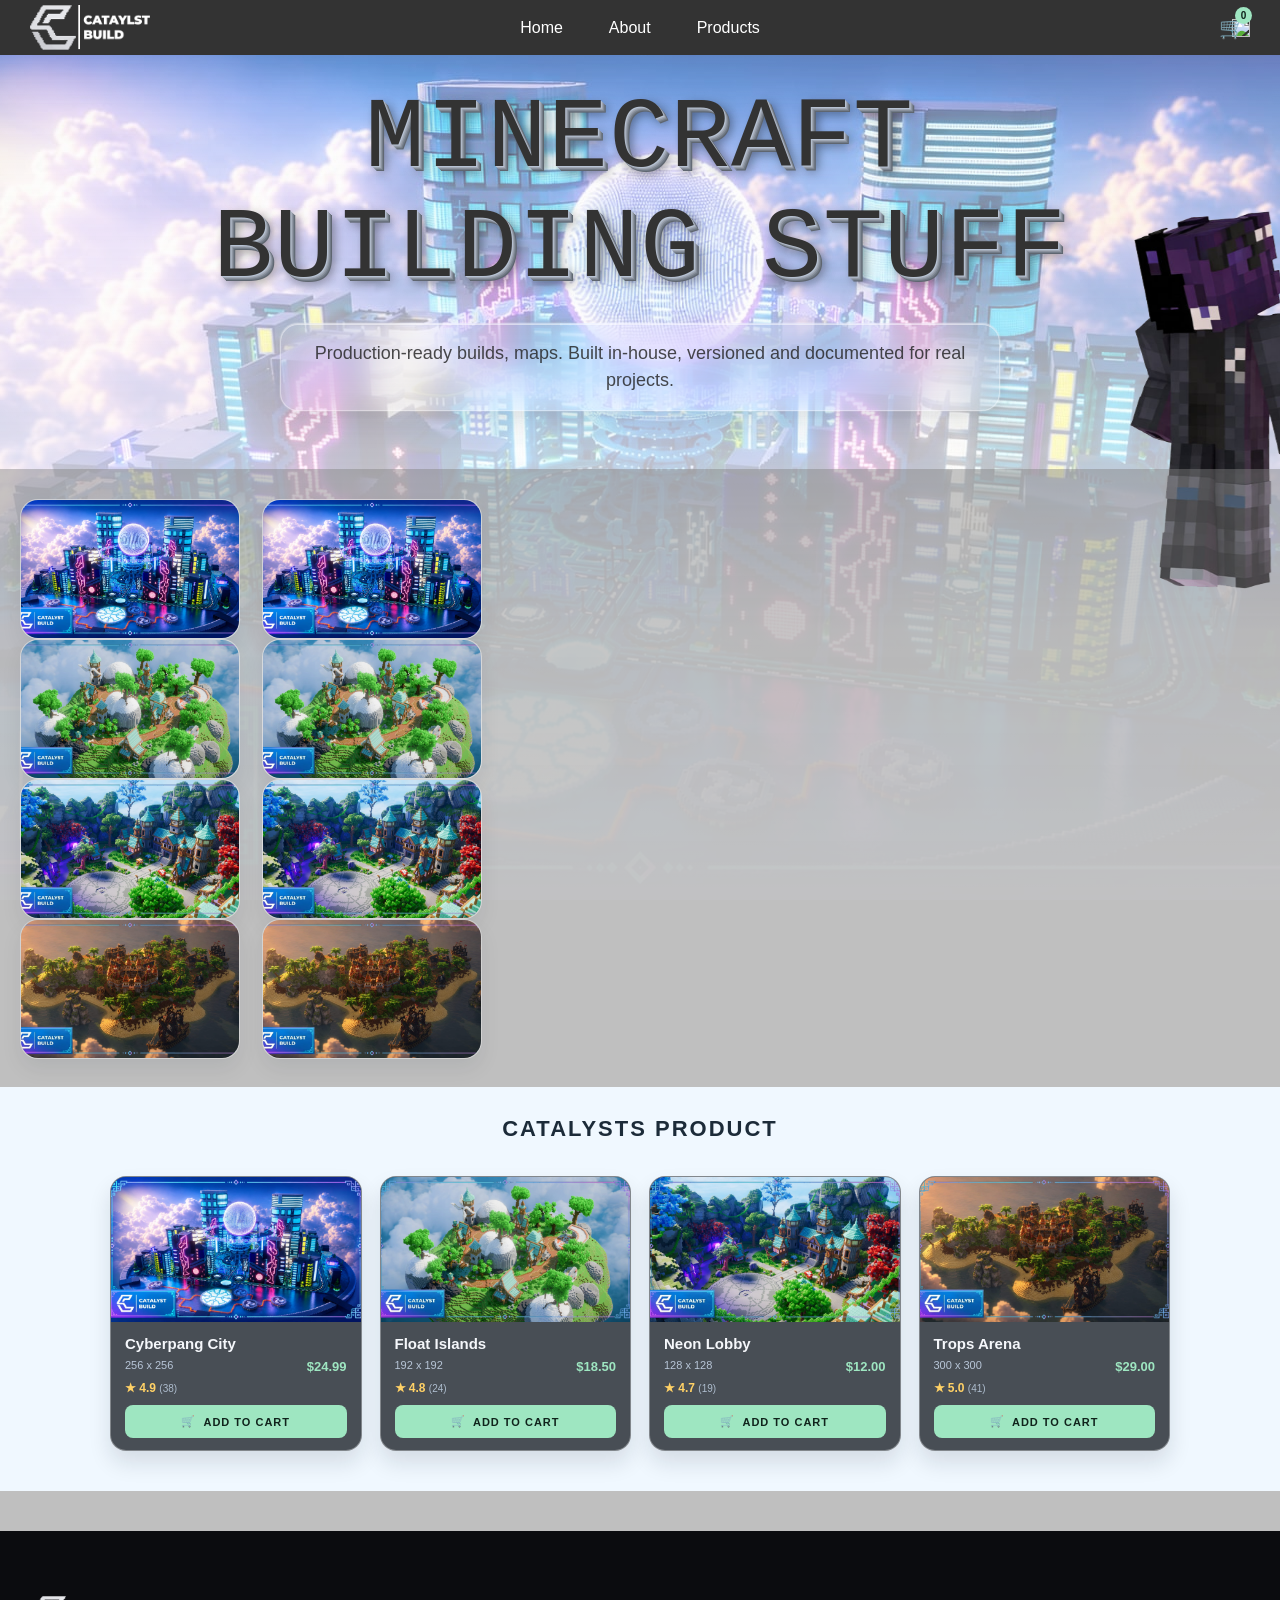
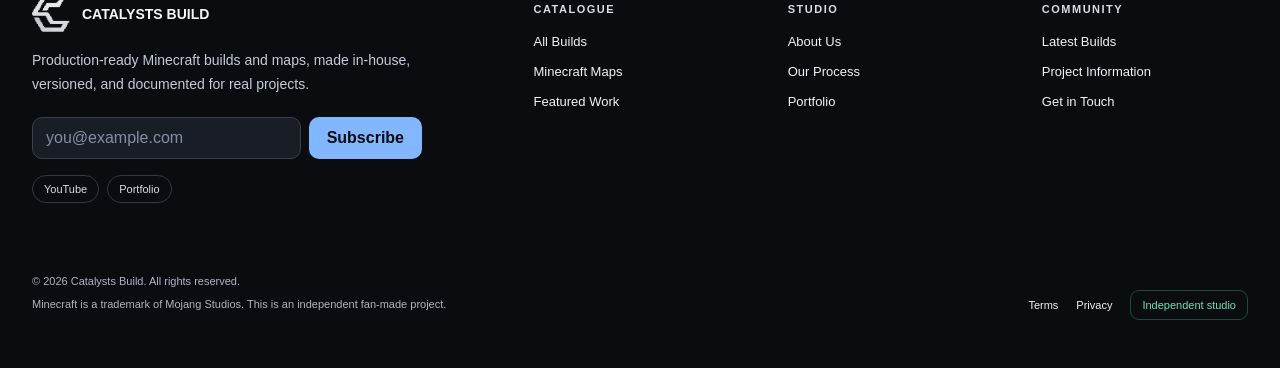
==== commit fd2314d2: "Add Discord link and update footer social links Added a Discord link to the navigation bar and updat" ====
--- a/index.html
+++ b/index.html
@@ -27,6 +27,9 @@
                 <li class="lu-navbar"><a href="./About.html">About</a></li>
                 <li class="lu-navbar"><a href="index.html#showcase">Products</a></li>
             </ul>
+            <a class="navbar-discord-link" href="https://discord.gg/qgRJNznCC" target="_blank" rel="noopener noreferrer" aria-label="Join Catalysts Build on Discord">
+                <img src="https://cdn.simpleicons.org/discord/5865F2" alt="" width="18" height="18" />
+            </a>
             <button class="navbar-cart" type="button" aria-label="Open product cart" aria-expanded="false"><span aria-hidden="true">&#128722;</span><span class="cart-count" aria-label="0 items">0</span></button>
         </div>
         <div class="cart-backdrop" hidden>
@@ -53,14 +56,18 @@
 
         <section class="showcase-section" id="showcase">
             <div class="showcase-track">
-                <div class="showcase-item"><img src="Cyberpang.png" alt="Cyberpang build" /></div>
-                <div class="showcase-item"><img src="float.png" alt="Float build" /></div>
-                <div class="showcase-item"><img src="lobby.png" alt="Lobby build" /></div>
-                <div class="showcase-item"><img src="Trops.png" alt="Trops build" /></div>
-                <div class="showcase-item"><img src="Cyberpang.png" alt="Cyberpang build" /></div>
-                <div class="showcase-item"><img src="float.png" alt="Float build" /></div>
-                <div class="showcase-item"><img src="lobby.png" alt="Lobby build" /></div>
-                <div class="showcase-item"><img src="Trops.png" alt="Trops build" /></div>
+                <div class="showcase-group">
+                    <div class="showcase-item"><img src="Cyberpang.png" alt="Cyberpang build" /></div>
+                    <div class="showcase-item"><img src="float.png" alt="Float build" /></div>
+                    <div class="showcase-item"><img src="lobby.png" alt="Lobby build" /></div>
+                    <div class="showcase-item"><img src="Trops.png" alt="Trops build" /></div>
+                </div>
+                <div class="showcase-group" aria-hidden="true">
+                    <div class="showcase-item"><img src="Cyberpang.png" alt="" /></div>
+                    <div class="showcase-item"><img src="float.png" alt="" /></div>
+                    <div class="showcase-item"><img src="lobby.png" alt="" /></div>
+                    <div class="showcase-item"><img src="Trops.png" alt="" /></div>
+                </div>
             </div>
             <div class="product-area">
                 <h2 class="product-title">CATALYSTS PRODUCT</h2>
@@ -101,7 +108,6 @@
                             <button type="submit">Subscribe</button>
                         </form>
                         <div class="footer-socials" aria-label="Community links">
-                            <span>Discord</span>
                             <span>YouTube</span>
                             <span>Portfolio</span>
                         </div>
--- a/style.css
+++ b/style.css
@@ -321,11 +321,9 @@
 }
 
 .cart-panel {
-    position: fixed;
-    top: 50%;
-    left: 50%;
-    z-index: 1200;
-    width: min(520px, calc(100vw - 32px));
+    position: relative;
+    z-index: 1;
+    width: min(520px, 100%);
     max-height: min(620px, calc(100vh - 40px));
     overflow-y: auto;
     padding: 22px;
@@ -334,7 +332,6 @@
     background: rgba(13, 19, 28, 0.94);
     box-shadow: 0 24px 70px rgba(0, 0, 0, 0.38);
     color: #f5f7fb;
-    transform: translate(-50%, -50%);
     animation: cart-pop-in 360ms cubic-bezier(0.22, 1, 0.36, 1) both;
 }
 
@@ -342,10 +339,18 @@
     position: fixed;
     z-index: 1100;
     inset: 0;
+    display: grid;
+    place-items: center;
+    padding: 20px;
     background: rgba(5, 8, 12, 0.58);
     backdrop-filter: blur(8px) saturate(115%);
     cursor: default;
     animation: cart-backdrop-in 260ms ease-out both;
+}
+
+.cart-backdrop[hidden],
+.cart-panel[hidden] {
+    display: none;
 }
 
 .cart-panel-header {
@@ -384,13 +389,13 @@
     from {
         opacity: 0;
         filter: blur(8px);
-        transform: translate(-50%, -50%) scale(0.88);
+        transform: scale(0.88);
     }
 
     to {
         opacity: 1;
         filter: blur(0);
-        transform: translate(-50%, -50%) scale(1);
+        transform: scale(1);
     }
 }
 
@@ -1502,4 +1507,4 @@
         font-size: 7px;
         letter-spacing: 0.5px;
     }
-}+}
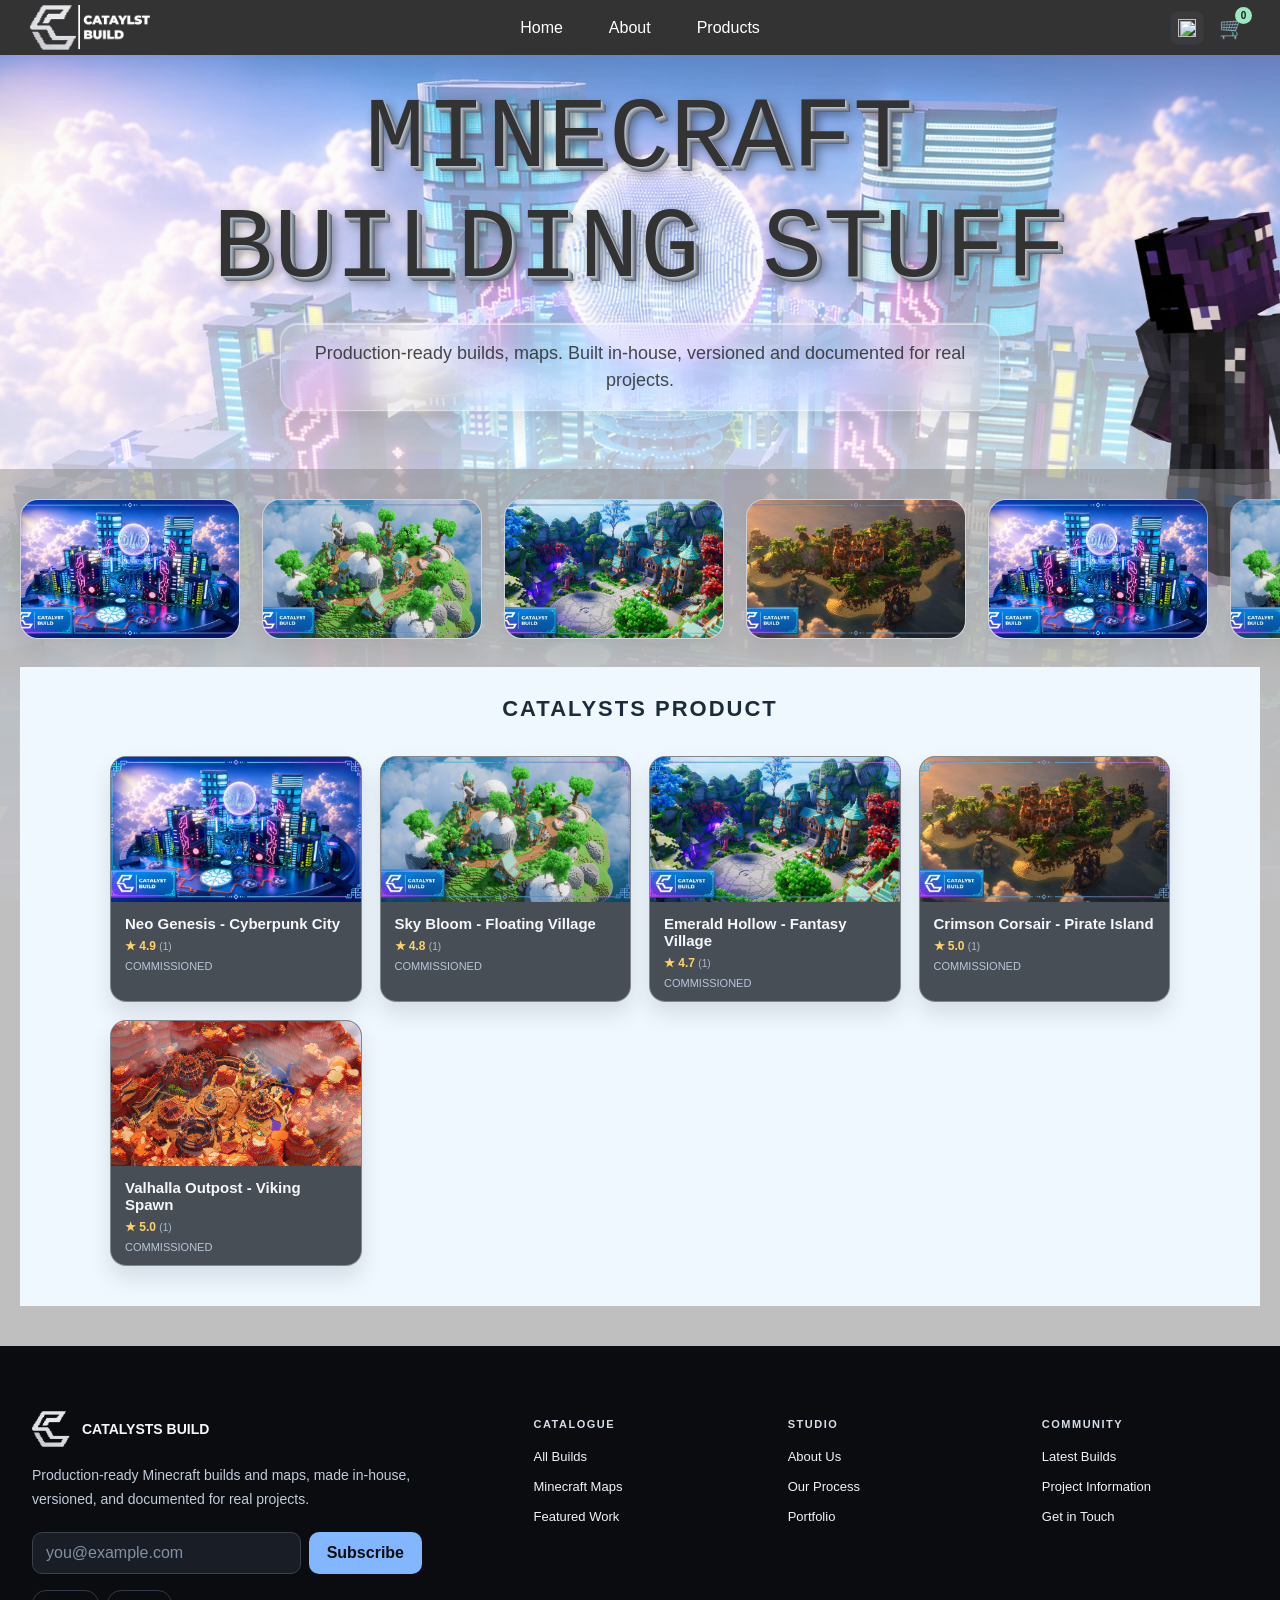
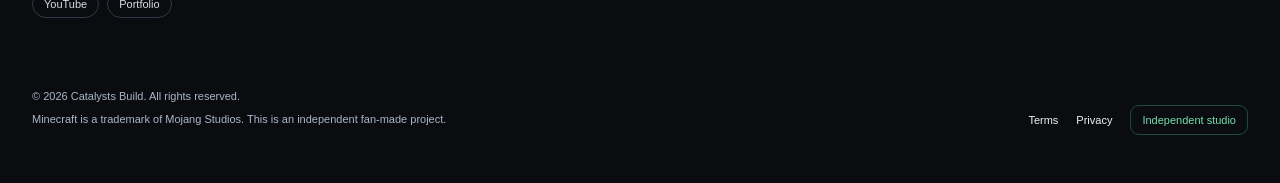
==== commit 81a195c7: "Revise index.html for content and structure updates Updated the HTML structure and content for the C" ====
--- a/index.html
+++ b/index.html
@@ -72,22 +72,46 @@
             <div class="product-area">
                 <h2 class="product-title">CATALYSTS PRODUCT</h2>
                 <div class="build-catalog">
-                <article class="build-card">
-                    <img src="Cyberpang.png" alt="Cyberpang City build" />
-                    <div class="build-card-info"><h3>Cyberpang City</h3><span>256 x 256</span><strong>$24.99</strong><p aria-label="Rated 4.9 out of 5">&#9733; 4.9 <small>(38)</small></p><button class="buy-button" type="button" data-product="Cyberpang City" data-price="24.99" data-image="Cyberpang.png"><span aria-hidden="true">&#128722;</span> ADD TO CART</button></div>
-                </article>
-                <article class="build-card">
-                    <img src="float.png" alt="Float Islands build" />
-                    <div class="build-card-info"><h3>Float Islands</h3><span>192 x 192</span><strong>$18.50</strong><p aria-label="Rated 4.8 out of 5">&#9733; 4.8 <small>(24)</small></p><button class="buy-button" type="button" data-product="Float Islands" data-price="18.50" data-image="float.png"><span aria-hidden="true">&#128722;</span> ADD TO CART</button></div>
-                </article>
-                <article class="build-card">
-                    <img src="lobby.png" alt="Neon Lobby build" />
-                    <div class="build-card-info"><h3>Neon Lobby</h3><span>128 x 128</span><strong>$12.00</strong><p aria-label="Rated 4.7 out of 5">&#9733; 4.7 <small>(19)</small></p><button class="buy-button" type="button" data-product="Neon Lobby" data-price="12.00" data-image="lobby.png"><span aria-hidden="true">&#128722;</span> ADD TO CART</button></div>
-                </article>
-                <article class="build-card">
-                    <img src="Trops.png" alt="Trops Arena build" />
-                    <div class="build-card-info"><h3>Trops Arena</h3><span>300 x 300</span><strong>$29.00</strong><p aria-label="Rated 5 out of 5">&#9733; 5.0 <small>(41)</small></p><button class="buy-button" type="button" data-product="Trops Arena" data-price="29.00" data-image="Trops.png"><span aria-hidden="true">&#128722;</span> ADD TO CART</button></div>
-                </article>
+                    <article class="build-card">
+                        <img src="Cyberpang.png" alt="Cyberpang City build" />
+                        <div class="build-card-info">
+                            <h3>Neo Genesis - Cyberpunk City</h3>
+                            <p aria-label="Rated 4.9 out of 5">&#9733; 4.9 <small>(1)</small></p>
+                            <span class="commissioned-label">COMMISSIONED</span>
+                        </div>
+                    </article>
+                    <article class="build-card">
+                        <img src="float.png" alt="Float Islands build" />
+                        <div class="build-card-info">
+                            <h3>Sky Bloom - Floating Village</h3>
+                            <p aria-label="Rated 4.8 out of 5">&#9733; 4.8 <small>(1)</small></p>
+                            <span class="commissioned-label">COMMISSIONED</span>
+                        </div>
+                    </article>
+                    <article class="build-card">
+                        <img src="lobby.png" alt="Neon Lobby build" />
+                        <div class="build-card-info">
+                            <h3>Emerald Hollow - Fantasy Village</h3>
+                            <p aria-label="Rated 4.7 out of 5">&#9733; 4.7 <small>(1)</small></p>
+                            <span class="commissioned-label">COMMISSIONED</span>
+                        </div>
+                    </article>
+                    <article class="build-card">
+                        <img src="Trops.png" alt="Trops Arena build" />
+                        <div class="build-card-info">
+                            <h3>Crimson Corsair - Pirate Island</h3>
+                            <p aria-label="Rated 5 out of 5">&#9733; 5.0 <small>(1)</small></p>
+                            <span class="commissioned-label">COMMISSIONED</span>
+                        </div>
+                    </article>
+                    <article class="build-card">
+                        <img src="Vaiiking-kosong.jpg" alt="Valhalla Outpost - Viking Spawn" />
+                        <div class="build-card-info">
+                            <h3>Valhalla Outpost - Viking Spawn</h3>
+                            <p aria-label="Rated 5 out of 5">&#9733; 5.0 <small>(1)</small></p>
+                            <span class="commissioned-label">COMMISSIONED</span>
+                        </div>
+                    </article>
                 </div>
             </div>
         </section>
--- a/style.css
+++ b/style.css
@@ -659,7 +659,7 @@
 .showcase-section {
     width: 100%;
     overflow: hidden;
-    padding: 30px 0 40px;
+    padding: 30px 20px 40px;
     position: relative;
     background-color: rgba(128, 128, 128, 0.45);
 }
@@ -667,9 +667,14 @@
 .showcase-track {
     display: flex;
     width: max-content;
+    animation: marquee 20s linear infinite;
+}
+
+.showcase-group {
+    display: flex;
+    flex: 0 0 auto;
     gap: 22px;
-    animation: marquee 20s linear infinite;
-    padding: 0 20px;
+    padding-right: 22px;
 }
 
 .showcase-item {
@@ -928,6 +933,39 @@
     font-size: 11px;
 }
 
+.navbar-discord-link {
+    position: absolute;
+    top: 50%;
+    right: 76px;
+    display: grid;
+    width: 34px;
+    height: 34px;
+    place-items: center;
+    border: 1px solid #303945;
+    border-radius: 8px;
+    background: rgba(255, 255, 255, 0.04);
+    transform: translateY(-50%);
+    transition: background-color 180ms ease, border-color 180ms ease, transform 180ms ease;
+}
+
+.navbar-discord-link:hover,
+.navbar-discord-link:focus-visible {
+    border-color: #5865f2;
+    background: rgba(88, 101, 242, 0.14);
+    transform: translateY(calc(-50% - 2px));
+}
+
+.navbar-discord-link:focus-visible {
+    outline: 2px solid #aab0ff;
+    outline-offset: 3px;
+}
+
+.navbar-discord-link img {
+    display: block;
+    width: 18px;
+    height: 18px;
+}
+
 .footer-link-group {
     display: flex;
     flex-direction: column;
@@ -1092,8 +1130,9 @@
 }
 
 .team-grid {
-    display: grid;
-    grid-template-columns: repeat(5, minmax(0, 1fr));
+    display: flex;
+    flex-wrap: wrap;
+    justify-content: center;
     gap: 14px;
 }
 
@@ -1110,6 +1149,7 @@
 }
 
 .team-grid > .team-card {
+    flex: 0 1 calc((100% - 56px) / 5);
     animation: content-pop-up 620ms cubic-bezier(0.16, 1, 0.3, 1) both;
 }
 
@@ -1158,7 +1198,9 @@
 .team-card-with-photo::after {
     position: absolute;
     z-index: -1;
-    inset: 0;
+    inset: -1px;
+    border: 1px solid rgba(255, 255, 255, 0.2);
+    border-radius: inherit;
     background: linear-gradient(to bottom, rgba(8, 13, 20, 0.16) 20%, rgba(8, 13, 20, 0.55) 100%);
     content: "";
 }
@@ -1247,8 +1289,8 @@
         margin-top: 48px;
     }
 
-    .team-grid {
-        grid-template-columns: repeat(3, minmax(0, 1fr));
+    .team-grid > .team-card {
+        flex-basis: calc((100% - 28px) / 3);
     }
 }
 
@@ -1289,8 +1331,11 @@
     }
 
     .team-grid {
-        grid-template-columns: repeat(2, minmax(0, 1fr));
         gap: 10px;
+    }
+
+    .team-grid > .team-card {
+        flex-basis: calc((100% - 10px) / 2);
     }
 
     .team-card {
@@ -1306,6 +1351,10 @@
 
     .navbar-cart {
         right: 20px;
+    }
+
+    .navbar-discord-link {
+        right: 66px;
     }
 
     .hero-scene {
@@ -1346,6 +1395,17 @@
         transform: none;
     }
 
+    .navbar-discord-link {
+        top: 19px;
+        right: 58px;
+        transform: none;
+    }
+
+    .navbar-discord-link:hover,
+    .navbar-discord-link:focus-visible {
+        transform: scale(1.08);
+    }
+
     .navbar-cart:hover {
         transform: scale(1.08);
     }
@@ -1401,11 +1461,12 @@
     }
 
     .showcase-section {
-        padding: 22px 0 28px;
-    }
-
-    .showcase-track {
+        padding: 22px 20px 28px;
+    }
+
+    .showcase-group {
         gap: 14px;
+        padding-right: 14px;
     }
 
     .showcase-item {
@@ -1499,6 +1560,10 @@
         gap: 8px;
     }
 
+    .team-grid > .team-card {
+        flex-basis: calc((100% - 8px) / 2);
+    }
+
     .team-card {
         padding: 10px;
     }
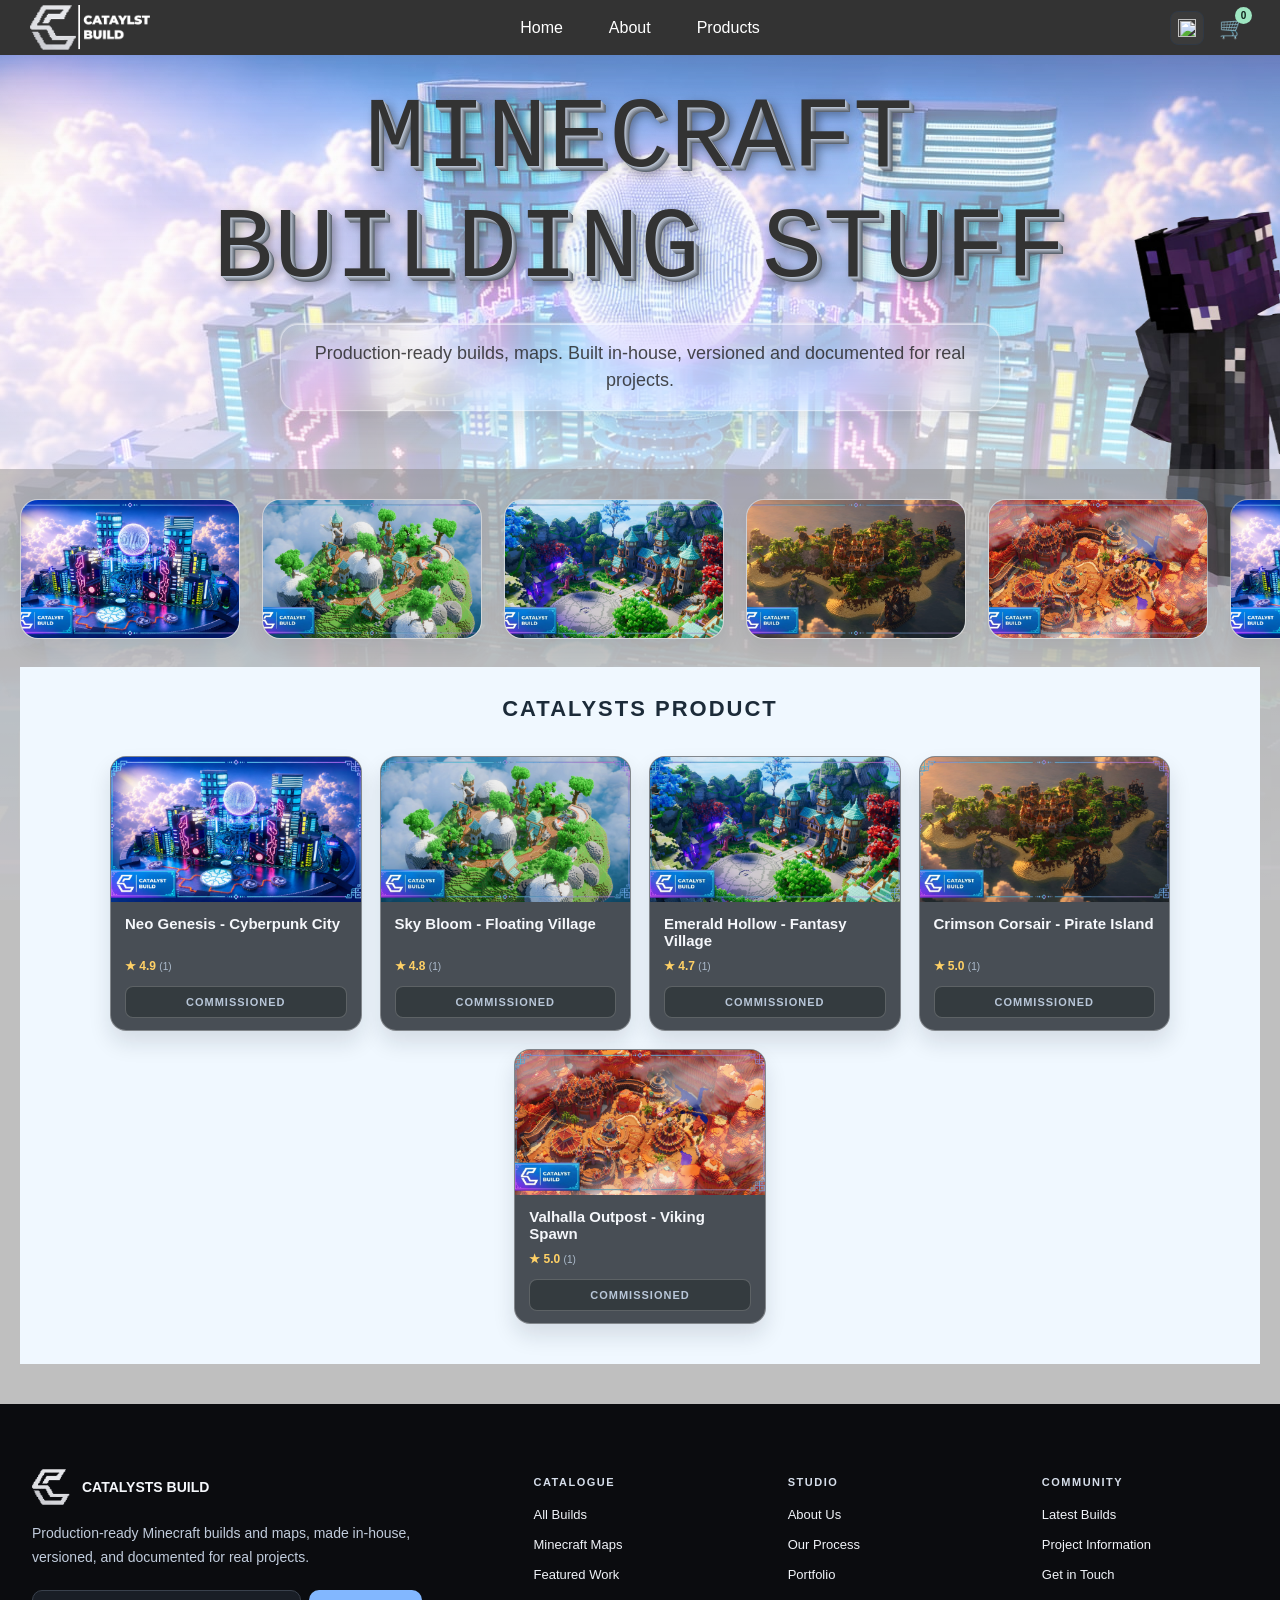
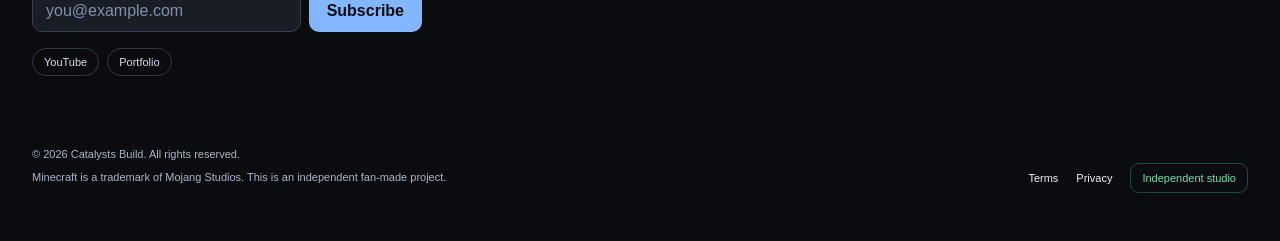
==== commit 12740ab0: "Fix HTML entities in index.html Replaced HTML entities with actual characters for better readability" ====
--- a/index.html
+++ b/index.html
@@ -61,12 +61,14 @@
                     <div class="showcase-item"><img src="float.png" alt="Float build" /></div>
                     <div class="showcase-item"><img src="lobby.png" alt="Lobby build" /></div>
                     <div class="showcase-item"><img src="Trops.png" alt="Trops build" /></div>
+                    <div class="showcase-item"><img src="Vaiking.png" alt="Vaiking build" /></div>
                 </div>
                 <div class="showcase-group" aria-hidden="true">
                     <div class="showcase-item"><img src="Cyberpang.png" alt="" /></div>
                     <div class="showcase-item"><img src="float.png" alt="" /></div>
                     <div class="showcase-item"><img src="lobby.png" alt="" /></div>
                     <div class="showcase-item"><img src="Trops.png" alt="" /></div>
+                    <div class="showcase-item"><img src="Vaiking.png" alt="" /></div>
                 </div>
             </div>
             <div class="product-area">
@@ -105,7 +107,7 @@
                         </div>
                     </article>
                     <article class="build-card">
-                        <img src="Vaiiking-kosong.jpg" alt="Valhalla Outpost - Viking Spawn" />
+                        <img src="Vaiking.png" alt="Valhalla Outpost - Viking Spawn" />
                         <div class="build-card-info">
                             <h3>Valhalla Outpost - Viking Spawn</h3>
                             <p aria-label="Rated 5 out of 5">&#9733; 5.0 <small>(1)</small></p>
--- a/style.css
+++ b/style.css
@@ -718,14 +718,19 @@
 }
 
 .build-catalog {
-    display: grid;
-    grid-template-columns: repeat(4, minmax(0, 1fr));
+    display: flex;
+    flex-wrap: wrap;
+    justify-content: center;
     gap: 18px;
     width: min(1060px, calc(100% - 40px));
     margin: 34px auto 0;
 }
 
 .build-card {
+    min-width: 0;
+    flex: 0 1 calc((100% - 54px) / 4);
+    display: flex;
+    flex-direction: column;
     position: relative;
     z-index: 0;
     overflow: hidden;
@@ -754,14 +759,16 @@
 }
 
 .build-card-info {
-    display: grid;
-    grid-template-columns: 1fr auto;
-    gap: 7px 10px;
+    display: flex;
+    flex: 1;
+    flex-direction: column;
+    gap: 8px;
+    min-height: 128px;
     padding: 13px 14px 12px;
 }
 
 .build-card-info h3 {
-    grid-column: 1 / -1;
+    min-height: 2.4em;
     margin: 0;
     font-size: 15px;
 }
@@ -771,17 +778,27 @@
     font-size: 11px;
 }
 
-.build-card-info strong {
-    color: #9ee6c1;
-    font-size: 13px;
-}
-
 .build-card-info p {
-    grid-column: 1 / -1;
     margin: 0;
     color: #ffd166;
     font-size: 12px;
     font-weight: 700;
+}
+
+.commissioned-label {
+    display: inline-flex;
+    align-items: center;
+    justify-content: center;
+    width: 100%;
+    margin-top: auto;
+    padding: 9px 12px;
+    border: 1px solid rgba(255, 255, 255, 0.2);
+    border-radius: 8px;
+    background: #343b3f;
+    color: #d5dadd;
+    font-size: 11px;
+    font-weight: 800;
+    letter-spacing: 1px;
 }
 
 .buy-button {
@@ -1477,8 +1494,11 @@
     }
 
     .build-catalog {
-        grid-template-columns: repeat(2, minmax(0, 1fr));
         gap: 12px;
+    }
+
+    .build-card {
+        flex-basis: calc((100% - 12px) / 2);
     }
 
     .build-card img {
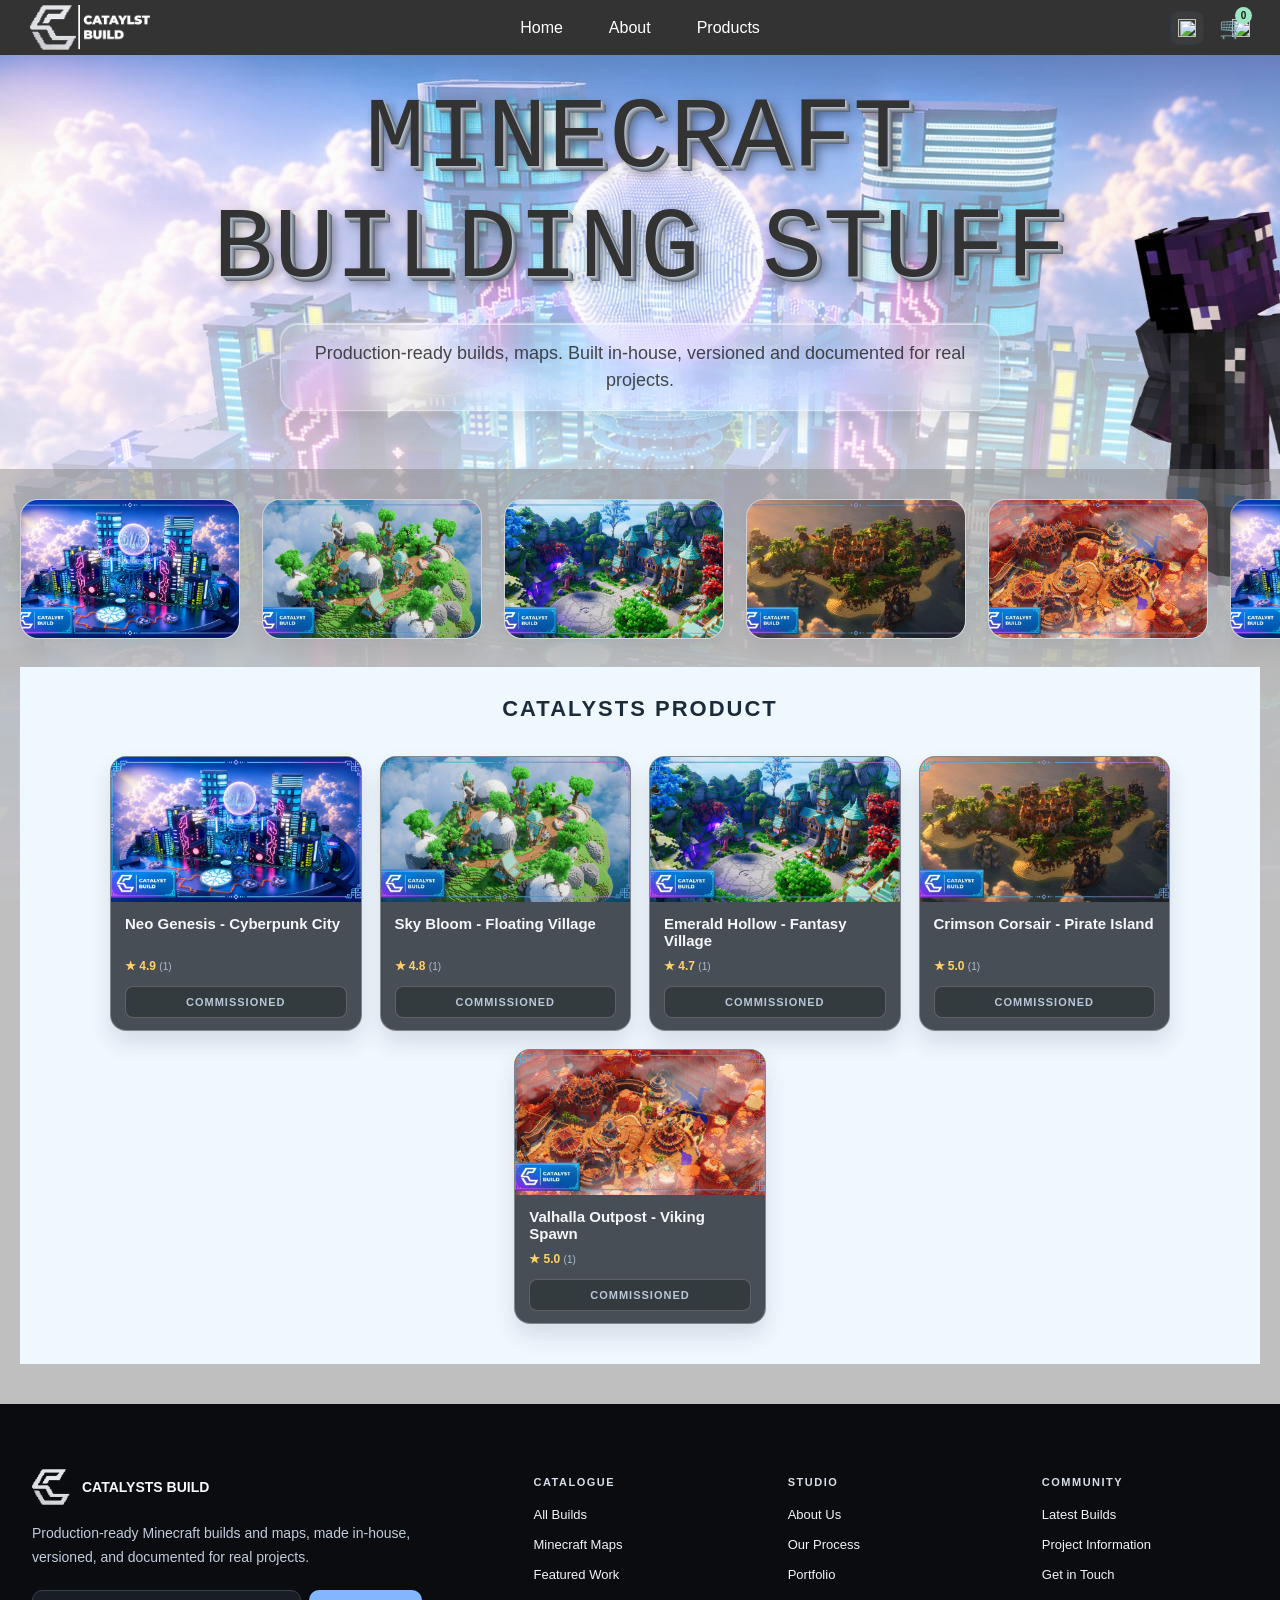
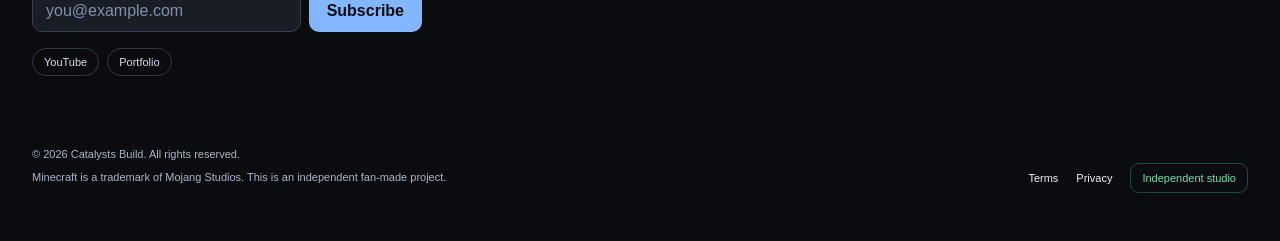
==== commit 4cfdcd1f: "Add Instagram link to navigation bar Added Instagram link to the navigation bar." ====
--- a/index.html
+++ b/index.html
@@ -27,6 +27,9 @@
                 <li class="lu-navbar"><a href="./About.html">About</a></li>
                 <li class="lu-navbar"><a href="index.html#showcase">Products</a></li>
             </ul>
+            <a class="navbar-instagram-link" href="https://www.instagram.com/catalyststeam_?utm_source=ig_web_button_share_sheet&amp;cplk=ZDNlZDc0MzIxNw==" target="_blank" rel="noopener noreferrer" aria-label="Follow Catalysts Build on Instagram">
+                <img src="https://cdn.simpleicons.org/instagram/E4405F" alt="" width="18" height="18" />
+            </a>
             <a class="navbar-discord-link" href="https://discord.gg/qgRJNznCC" target="_blank" rel="noopener noreferrer" aria-label="Join Catalysts Build on Discord">
                 <img src="https://cdn.simpleicons.org/discord/5865F2" alt="" width="18" height="18" />
             </a>
--- a/style.css
+++ b/style.css
@@ -1395,7 +1395,9 @@
 
 @media (max-width: 600px) {
     .container-navbar {
+        position: sticky;
         height: auto;
+        min-height: 104px;
         flex-direction: column;
         justify-content: center;
         gap: 4px;
@@ -1404,6 +1406,12 @@
 
     .logo-img {
         width: 100px;
+    }
+
+    .navbar-brand {
+        position: absolute;
+        top: 8px;
+        left: 12px;
     }
 
     .navbar-cart {
@@ -1438,6 +1446,8 @@
         justify-content: center;
         gap: 4px;
         transform: none;
+        padding-right: 82px;
+        padding-left: 82px;
     }
 
     .lu-navbar a {
@@ -1451,21 +1461,31 @@
     }
 
     .hero-scene {
-        min-height: 270px;
+        min-height: 0;
         align-items: center;
+        flex-direction: column;
         padding-bottom: 0;
     }
 
+    .hero-text {
+        order: 1;
+    }
+
     .hero-title {
-        font-size: 38px;
+        max-width: 100%;
+        font-size: clamp(30px, 10vw, 38px);
         line-height: 1.2;
+        overflow-wrap: anywhere;
     }
 
     .hero-image {
-        right: -12px;
-        bottom: -36px;
-        width: 180px;
-        opacity: 0.62;
+        position: relative;
+        order: 2;
+        right: auto;
+        bottom: auto;
+        width: min(180px, 52vw);
+        margin-top: 12px;
+        opacity: 0.72;
     }
 
     .hero-subtitle {
@@ -1495,6 +1515,7 @@
 
     .build-catalog {
         gap: 12px;
+        width: min(100% - 32px, 420px);
     }
 
     .build-card {
@@ -1503,6 +1524,10 @@
 
     .build-card img {
         height: 120px;
+    }
+
+    .build-card-info {
+        padding: 12px;
     }
 
     .footer-main {
@@ -1537,6 +1562,12 @@
         font-size: 22px;
     }
 
+    .about-team-heading {
+        align-items: flex-start;
+        flex-direction: column;
+        gap: 12px;
+    }
+
     .team-card,
     .team-card-content {
         min-height: 176px;
@@ -1553,6 +1584,11 @@
 }
 
 @media (max-width: 380px) {
+    .ul-navbar {
+        padding-right: 70px;
+        padding-left: 70px;
+    }
+
     .hero-title {
         font-size: 30px;
     }
@@ -1584,6 +1620,20 @@
         flex-basis: calc((100% - 8px) / 2);
     }
 
+    .build-catalog,
+    .team-grid {
+        width: 100%;
+    }
+
+    .build-card,
+    .team-grid > .team-card {
+        flex-basis: 100%;
+    }
+
+    .build-card img {
+        height: 150px;
+    }
+
     .team-card {
         padding: 10px;
     }
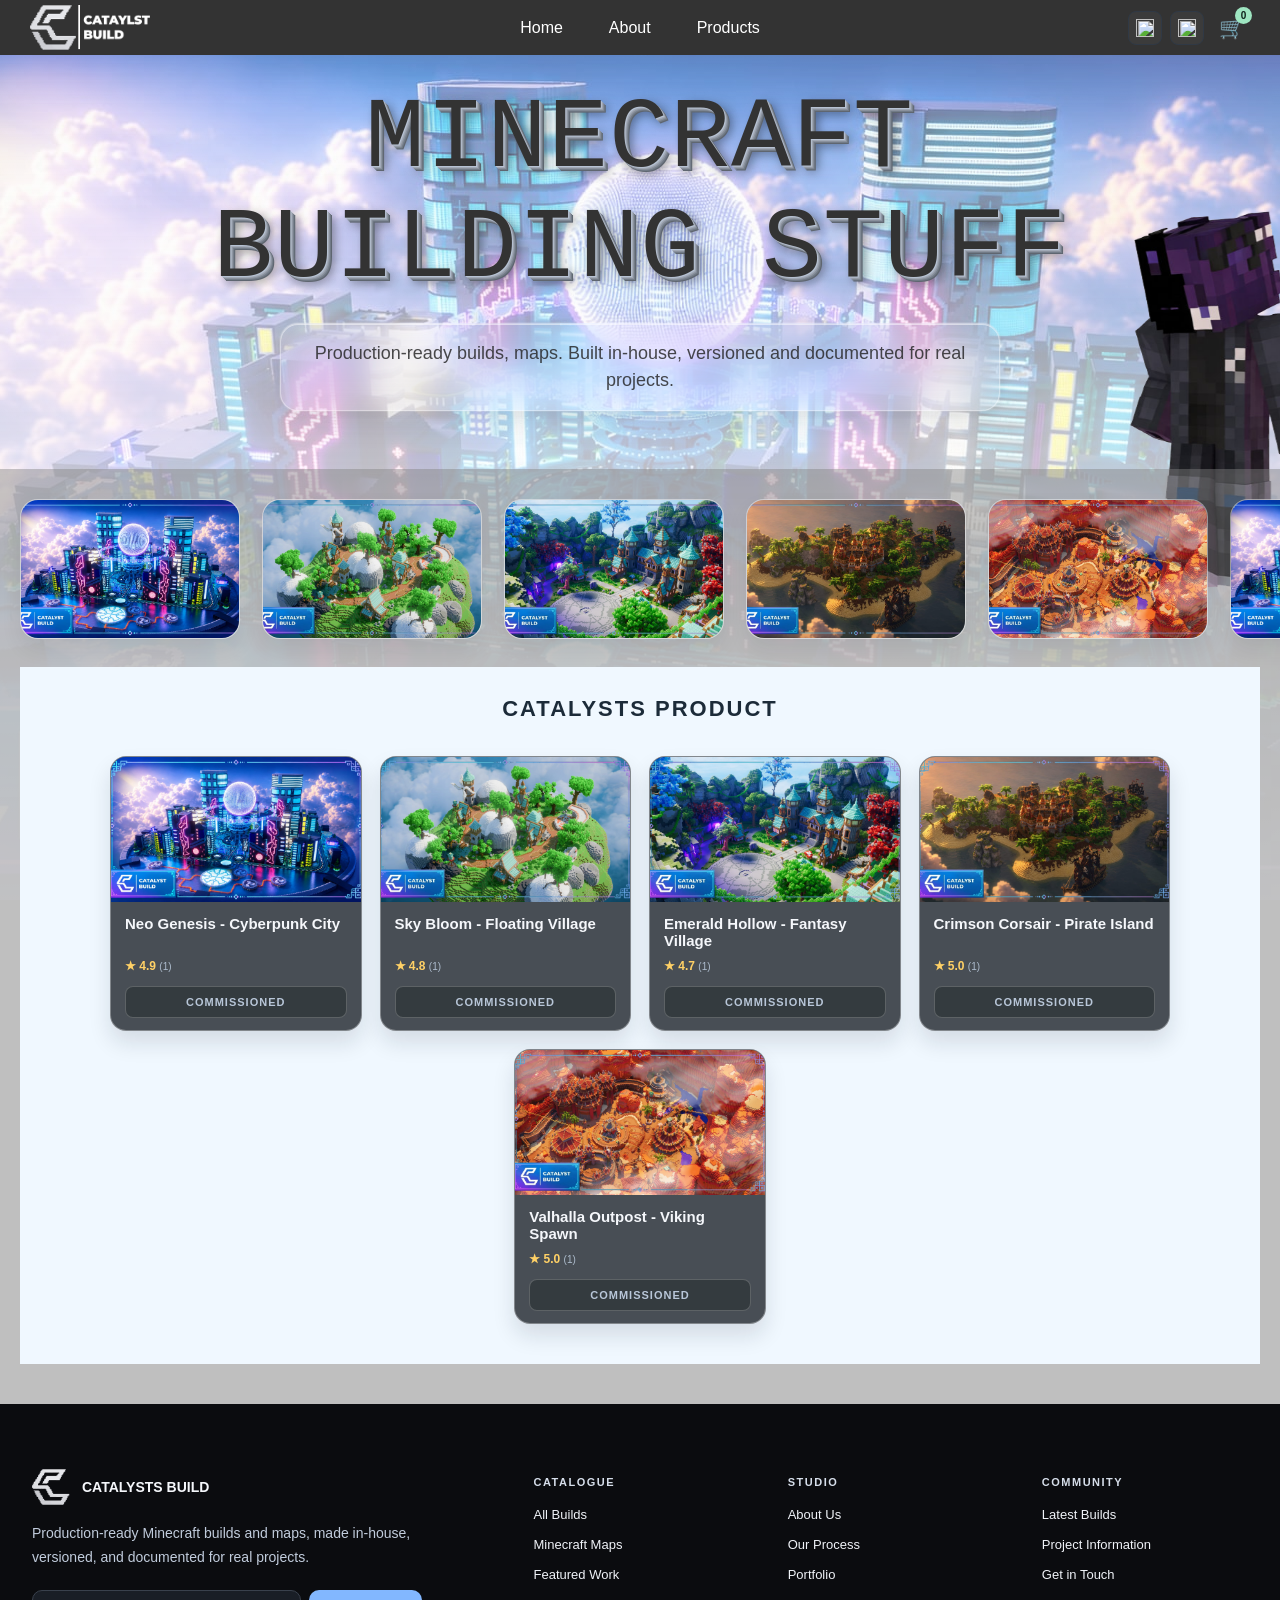
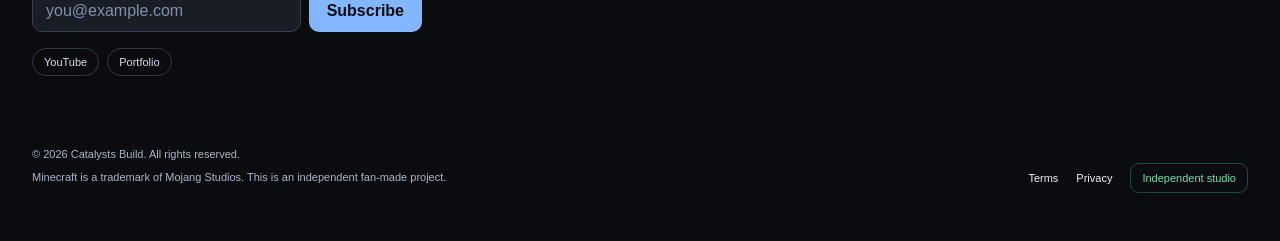
==== commit d95861cf: "Refactor index.html and update stylesheet version Updated the HTML structure and added versioning to" ====
--- a/index.html
+++ b/index.html
@@ -9,7 +9,7 @@
         <meta property="og:type" content="website" />
         <link rel="icon" type="image/png" href="KATALISs.png" />
         <title>Catalysts Build | Minecraft Builds and Maps</title>
-        <link rel="stylesheet" href="style.css" />
+        <link rel="stylesheet" href="style.css?v=2" />
         <script src="page-transition.js" defer></script>
     </head>
     <body data-page="home">
--- a/style.css
+++ b/style.css
@@ -950,10 +950,10 @@
     font-size: 11px;
 }
 
-.navbar-discord-link {
+.navbar-discord-link,
+.navbar-instagram-link {
     position: absolute;
     top: 50%;
-    right: 76px;
     display: grid;
     width: 34px;
     height: 34px;
@@ -962,7 +962,15 @@
     border-radius: 8px;
     background: rgba(255, 255, 255, 0.04);
     transform: translateY(-50%);
-    transition: background-color 180ms ease, border-color 180ms ease, transform 180ms ease;
+    transition: background-color 180ms ease, border-color 180ms ease, transform 180ms ease, box-shadow 180ms ease;
+}
+
+.navbar-discord-link {
+    right: 76px;
+}
+
+.navbar-instagram-link {
+    right: 118px;
 }
 
 .navbar-discord-link:hover,
@@ -972,12 +980,26 @@
     transform: translateY(calc(-50% - 2px));
 }
 
+.navbar-instagram-link:hover,
+.navbar-instagram-link:focus-visible {
+    border-color: #e4405f;
+    background: rgba(228, 64, 95, 0.14);
+    transform: translateY(calc(-50% - 2px));
+    box-shadow: 0 0 12px rgba(228, 64, 95, 0.25);
+}
+
 .navbar-discord-link:focus-visible {
     outline: 2px solid #aab0ff;
     outline-offset: 3px;
 }
 
-.navbar-discord-link img {
+.navbar-instagram-link:focus-visible {
+    outline: 2px solid #ff7597;
+    outline-offset: 3px;
+}
+
+.navbar-discord-link img,
+.navbar-instagram-link img {
     display: block;
     width: 18px;
     height: 18px;
@@ -1374,6 +1396,10 @@
         right: 66px;
     }
 
+    .navbar-instagram-link {
+        right: 108px;
+    }
+
     .hero-scene {
         width: 100%;
     }
@@ -1426,8 +1452,16 @@
         transform: none;
     }
 
+    .navbar-instagram-link {
+        top: 19px;
+        right: 100px;
+        transform: none;
+    }
+
     .navbar-discord-link:hover,
-    .navbar-discord-link:focus-visible {
+    .navbar-discord-link:focus-visible,
+    .navbar-instagram-link:hover,
+    .navbar-instagram-link:focus-visible {
         transform: scale(1.08);
     }
 
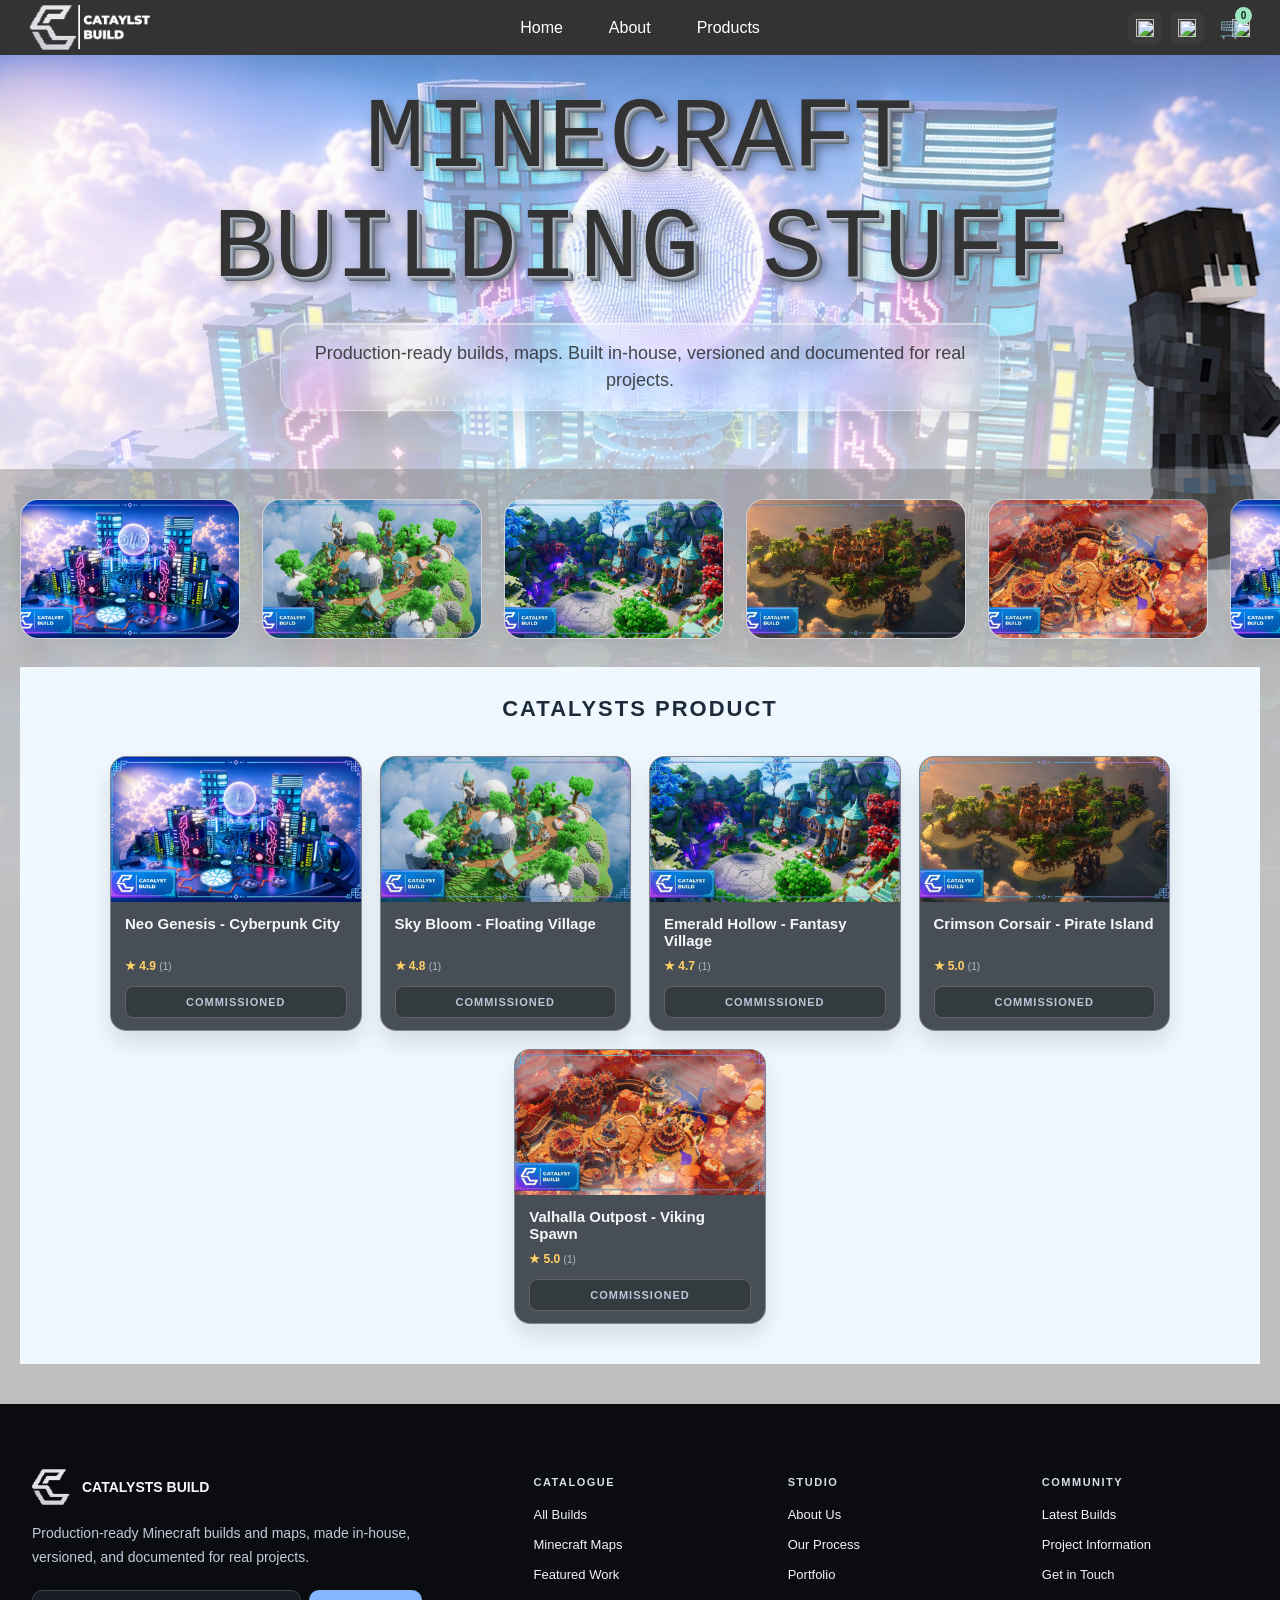
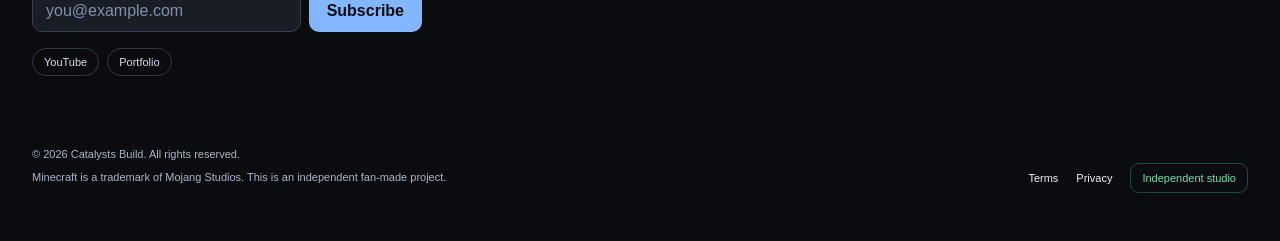
==== commit 5ceca40f: "Modify index.html with new TikTok link and updates Updated the HTML structure and added a TikTok lin" ====
--- a/index.html
+++ b/index.html
@@ -9,7 +9,7 @@
         <meta property="og:type" content="website" />
         <link rel="icon" type="image/png" href="KATALISs.png" />
         <title>Catalysts Build | Minecraft Builds and Maps</title>
-        <link rel="stylesheet" href="style.css?v=2" />
+        <link rel="stylesheet" href="style.css?v=3" />
         <script src="page-transition.js" defer></script>
     </head>
     <body data-page="home">
@@ -27,6 +27,9 @@
                 <li class="lu-navbar"><a href="./About.html">About</a></li>
                 <li class="lu-navbar"><a href="index.html#showcase">Products</a></li>
             </ul>
+            <a class="navbar-tiktok-link" href="https://www.tiktok.com/@cataylst.official?is_from_webapp=1&amp;sender_device=pc" target="_blank" rel="noopener noreferrer" aria-label="Follow Catalysts Build on TikTok">
+                <img src="https://cdn.simpleicons.org/tiktok/ffffff" alt="" width="18" height="18" />
+            </a>
             <a class="navbar-instagram-link" href="https://www.instagram.com/catalyststeam_?utm_source=ig_web_button_share_sheet&amp;cplk=ZDNlZDc0MzIxNw==" target="_blank" rel="noopener noreferrer" aria-label="Follow Catalysts Build on Instagram">
                 <img src="https://cdn.simpleicons.org/instagram/E4405F" alt="" width="18" height="18" />
             </a>
@@ -47,7 +50,7 @@
         <!-- CONTENT 1 -->
         <div class="hero">
             <div class="hero-scene">
-                <img src="Dignan.png" alt="Minecraft Player" class="hero-image" />
+                <img src="yod.png" alt="Minecraft Player" class="hero-image" />
                 <div class="hero-text">
                     <h1 class="hero-title">MINECRAFT</h1>
                     <h2 class="hero-title">BUILDING STUFF</h2>
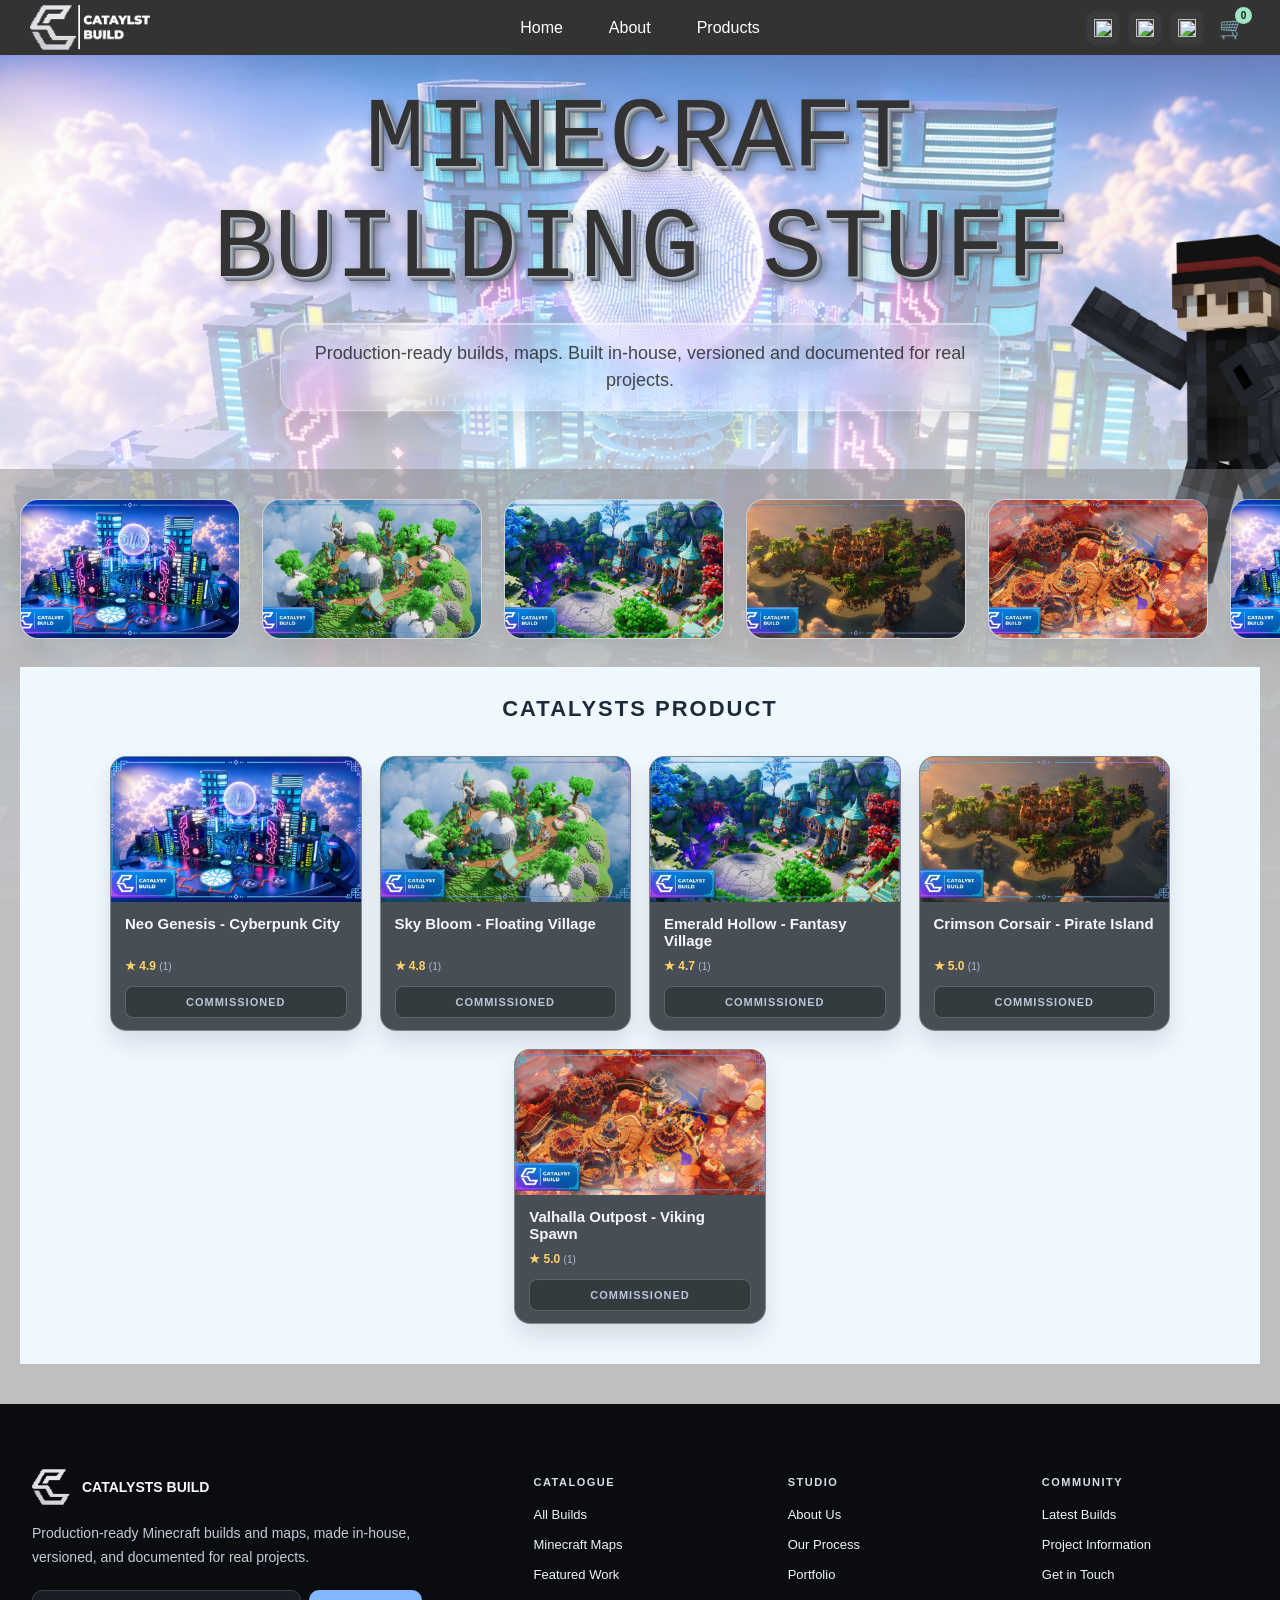
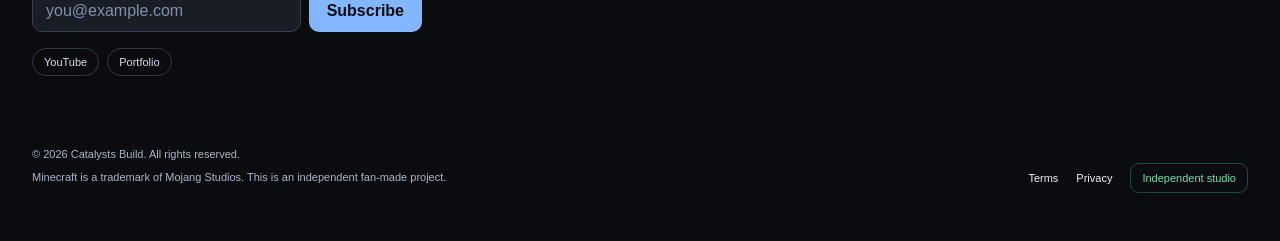
==== commit 781eca49: "Change hero image and text in index.html Updated hero image and content in index.html." ====
--- a/index.html
+++ b/index.html
@@ -50,7 +50,7 @@
         <!-- CONTENT 1 -->
         <div class="hero">
             <div class="hero-scene">
-                <img src="yod.png" alt="Minecraft Player" class="hero-image" />
+                <img src="nakun.png" alt="Minecraft Player" class="hero-image" />
                 <div class="hero-text">
                     <h1 class="hero-title">MINECRAFT</h1>
                     <h2 class="hero-title">BUILDING STUFF</h2>
--- a/style.css
+++ b/style.css
@@ -951,7 +951,8 @@
 }
 
 .navbar-discord-link,
-.navbar-instagram-link {
+.navbar-instagram-link,
+.navbar-tiktok-link {
     position: absolute;
     top: 50%;
     display: grid;
@@ -973,6 +974,10 @@
     right: 118px;
 }
 
+.navbar-tiktok-link {
+    right: 160px;
+}
+
 .navbar-discord-link:hover,
 .navbar-discord-link:focus-visible {
     border-color: #5865f2;
@@ -988,6 +993,14 @@
     box-shadow: 0 0 12px rgba(228, 64, 95, 0.25);
 }
 
+.navbar-tiktok-link:hover,
+.navbar-tiktok-link:focus-visible {
+    border-color: #25f4ee;
+    background: rgba(255, 255, 255, 0.1);
+    transform: translateY(calc(-50% - 2px));
+    box-shadow: -2px 0 8px rgba(37, 244, 238, 0.35), 2px 0 8px rgba(254, 44, 85, 0.35);
+}
+
 .navbar-discord-link:focus-visible {
     outline: 2px solid #aab0ff;
     outline-offset: 3px;
@@ -998,8 +1011,14 @@
     outline-offset: 3px;
 }
 
+.navbar-tiktok-link:focus-visible {
+    outline: 2px solid #25f4ee;
+    outline-offset: 3px;
+}
+
 .navbar-discord-link img,
-.navbar-instagram-link img {
+.navbar-instagram-link img,
+.navbar-tiktok-link img {
     display: block;
     width: 18px;
     height: 18px;
@@ -1400,6 +1419,10 @@
         right: 108px;
     }
 
+    .navbar-tiktok-link {
+        right: 150px;
+    }
+
     .hero-scene {
         width: 100%;
     }
@@ -1458,10 +1481,18 @@
         transform: none;
     }
 
+    .navbar-tiktok-link {
+        top: 19px;
+        right: 142px;
+        transform: none;
+    }
+
     .navbar-discord-link:hover,
     .navbar-discord-link:focus-visible,
     .navbar-instagram-link:hover,
-    .navbar-instagram-link:focus-visible {
+    .navbar-instagram-link:focus-visible,
+    .navbar-tiktok-link:hover,
+    .navbar-tiktok-link:focus-visible {
         transform: scale(1.08);
     }
 
